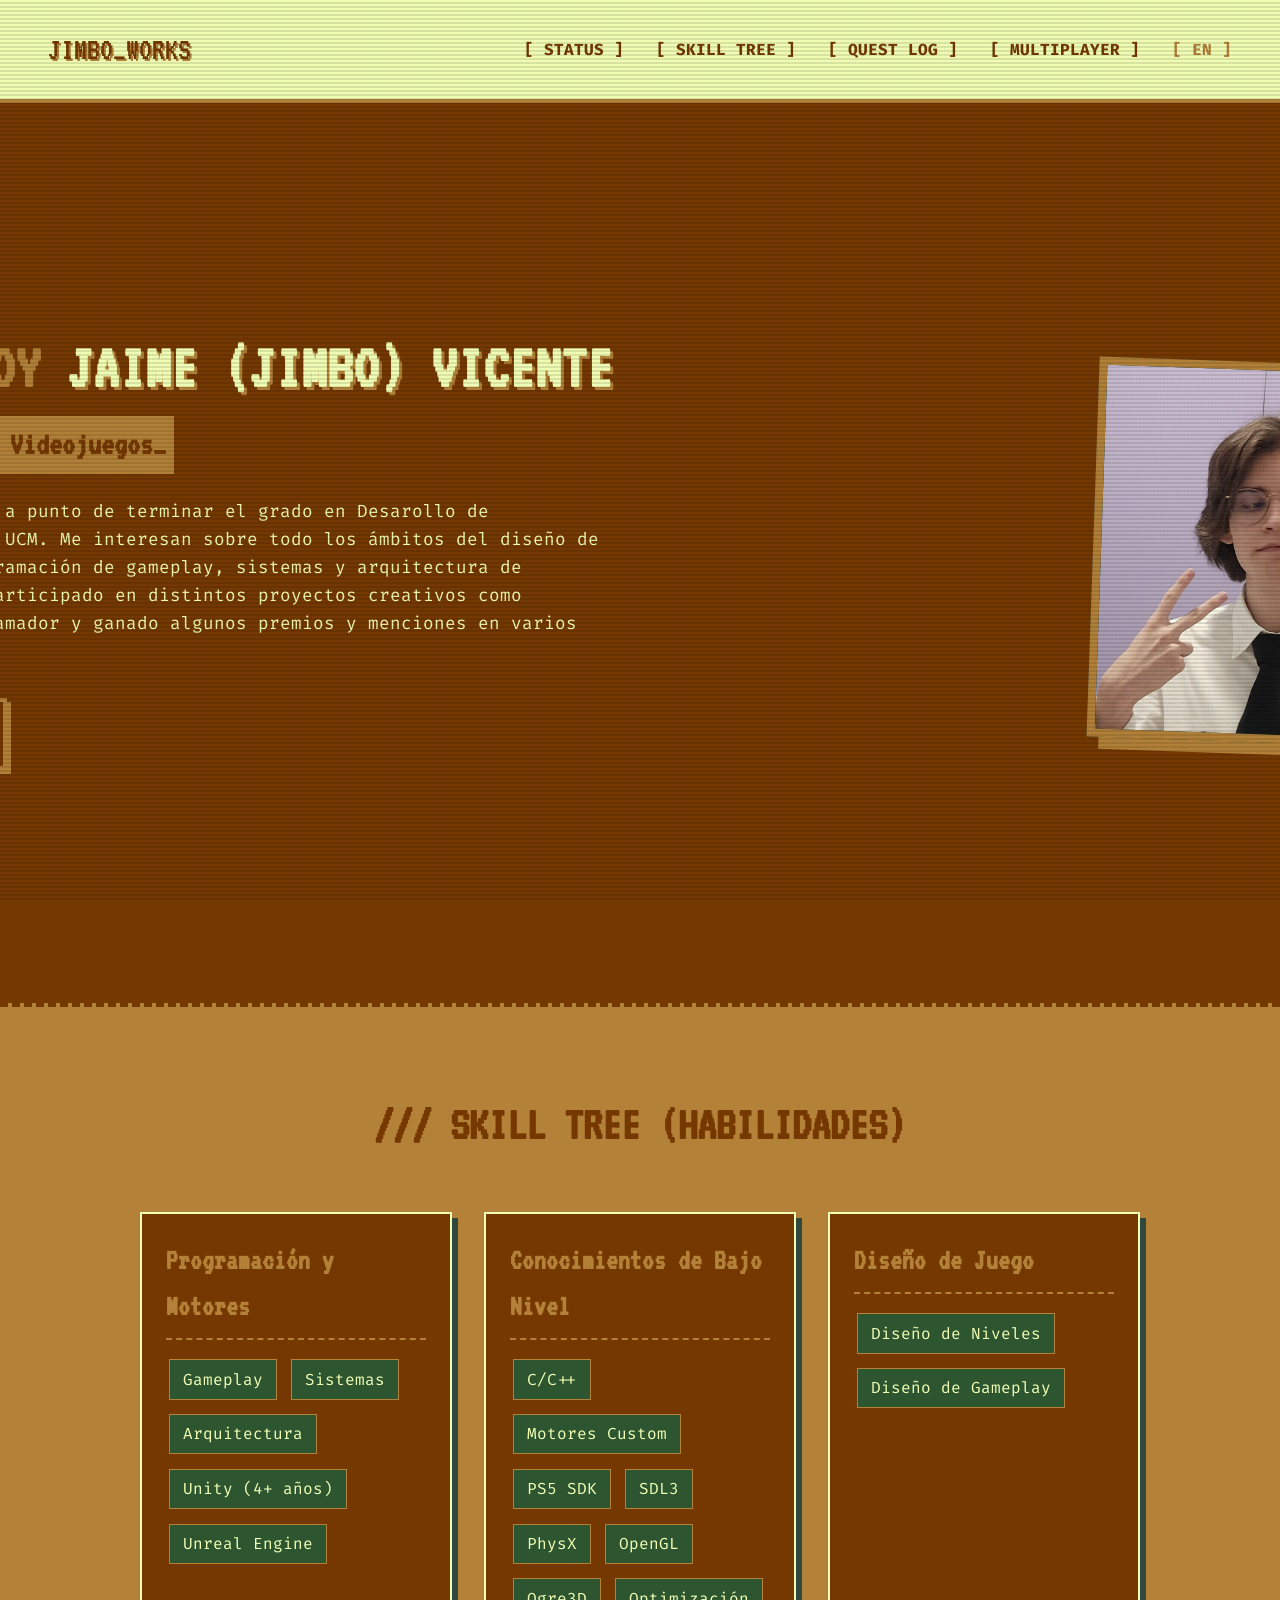
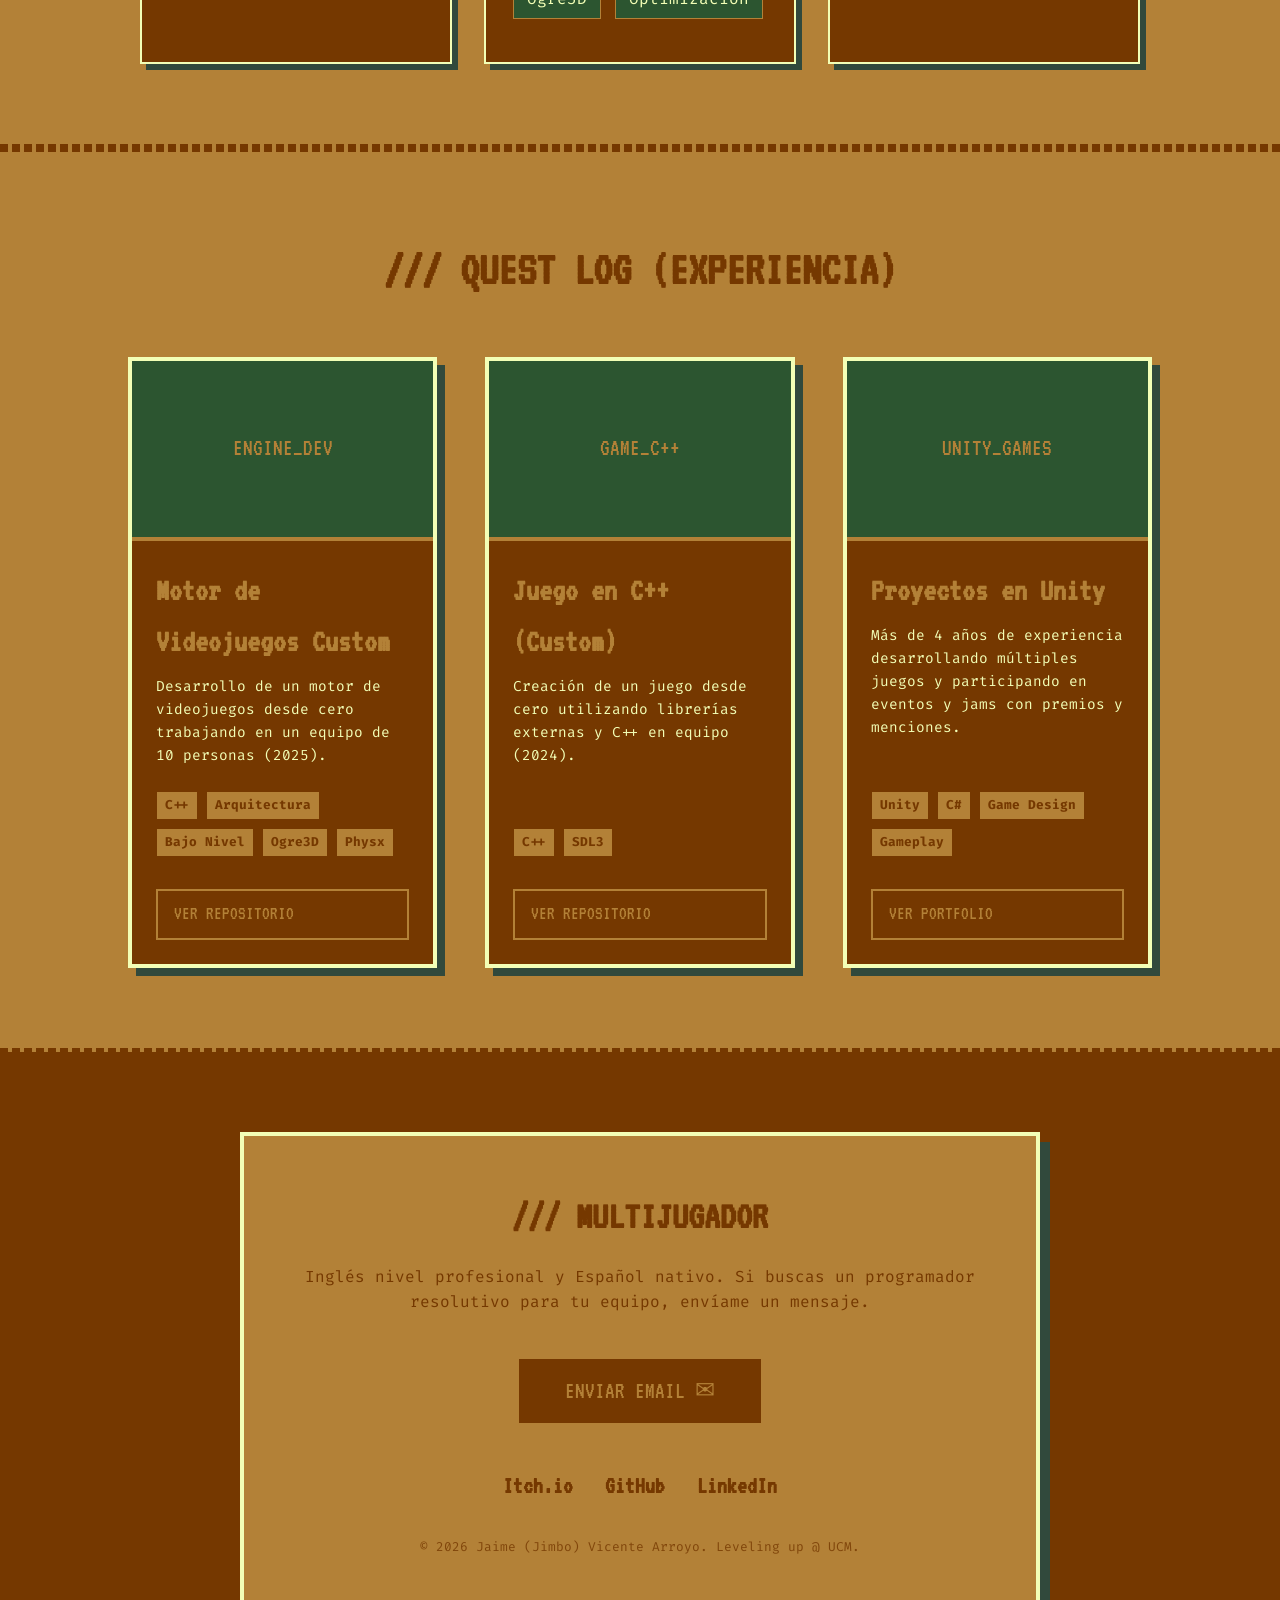
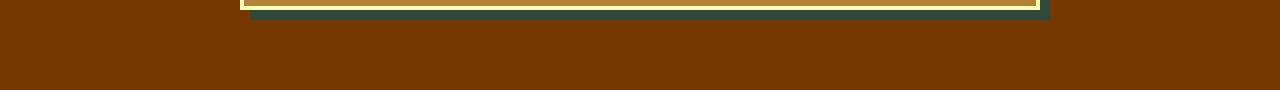
==== index.html @ ce53b1fe "Web" ====
<!DOCTYPE html>
<html lang="es">
<head>
    <meta charset="UTF-8">
    <meta name="viewport" content="width=device-width, initial-scale=1.0">
    <title>Jaime (Jimbo) Vicente | Diseñador y Programador de Videojuegos</title>
    <link rel="stylesheet" href="style.css">
    <link href="https://fonts.googleapis.com/css2?family=Fira+Code:wght@400;700&family=VT323&display=swap" rel="stylesheet">
</head>
<body>
    <div class="scanlines"></div>

    <nav class="game-nav">
        <div class="logo">JIMBO_WORKS</div>
        <ul class="nav-links">
            <li><a href="#about">[ STATUS ]</a></li>
            <li><a href="#skills">[ SKILL TREE ]</a></li>
            <li><a href="#projects">[ QUEST LOG ]</a></li>
            <li><a href="#contact">[ MULTIPLAYER ]</a></li>
            <li><a href="index-en.html" style="color: var(--gold);">[ EN ]</a></li>
        </ul>
    </nav>

    <header class="hero" id="about">
        <div class="hero-content">
            <h1 class="glitch-text">HOLA, SOY <span class="highlight">JAIME (JIMBO) VICENTE</span></h1>
            <h2 class="typewriter-text" id="typewriter"></h2>
            <p>
                Actualmente estoy a punto de terminar el grado en
                Desarollo de Videojuegos de la UCM. Me interesan
                sobre todo los ámbitos del diseño de videojuegos,
                programación de gameplay, sistemas y arquitectura de videojuegos. 
                He participado en distintos proyectos creativos como diseñador y
                programador y ganado algunos premios y menciones en varios eventos.
            </p>
            <a href="#projects" class="btn-primary">VER QUESTS <span>▶</span></a>
        </div>
        <div class="hero-avatar">
            <div class="avatar-placeholder">
                <img src="perfil.jpg" alt="Jaime Vicente" style="width: 100%; height: 100%; object-fit: cover;">
            </div>
        </div>
    </header>

    <section id="skills" class="skills-section">
        <h2 class="section-title">/// SKILL TREE (HABILIDADES)</h2>
        <div class="skills-container hidden">
            <div class="skill-category">
                <h3>Programación y Motores</h3>
                <div class="tags">
                    <span class="tag">Gameplay</span>
                    <span class="tag">Sistemas</span>
                    <span class="tag">Arquitectura</span>
                    <span class="tag">Unity (4+ años)</span>
                    <span class="tag">Unreal Engine</span>
                </div>
            </div>
            <div class="skill-category">
                <h3>Conocimientos de Bajo Nivel</h3>
                <div class="tags">
                    <span class="tag">C/C++</span>
                    <span class="tag">Motores Custom</span>
                    <span class="tag">PS5 SDK</span>
                    <span class="tag">SDL3</span>
                    <span class="tag">PhysX</span>
                    <span class="tag">OpenGL</span>
                    <span class="tag">Ogre3D</span>
                    <span class="tag">Optimización</span>
                </div>
            </div>
            <div class="skill-category">
                <h3>Diseño de Juego</h3>
                <div class="tags">
                    <span class="tag">Diseño de Niveles</span>
                    <span class="tag">Diseño de Gameplay</span>
                </div>
            </div>
        </div>
    </section>

    <section id="projects" class="quests-section">
        <h2 class="section-title">/// QUEST LOG (EXPERIENCIA)</h2>
        <div class="grid-container">
            
            <article class="project-card hidden">
                <div class="card-image">ENGINE_DEV</div>
                <div class="card-info">
                    <h3>Motor de Videojuegos Custom</h3>
                    <p>Desarrollo de un motor de videojuegos desde cero trabajando en un equipo de 10 personas (2025).</p>
                    <div class="tags">
                        <span class="tag">C++</span>
                        <span class="tag">Arquitectura</span>
                        <span class="tag">Bajo Nivel</span>
                        <span class="tag">Ogre3D</span>
                        <span class="tag">Physx</span>
                    </div>
                    <a href="https://github.com" class="btn-secondary" target="_blank" rel="noopener noreferrer">VER REPOSITORIO</a>
                </div>
            </article>

            <article class="project-card hidden">
                <div class="card-image">GAME_C++</div>
                <div class="card-info">
                    <h3>Juego en C++ (Custom)</h3>
                    <p>Creación de un juego desde cero utilizando librerías externas y C++ en equipo (2024).</p>
                    <div class="tags">
                        <span class="tag">C++</span>
                        <span class="tag">SDL3</span>
                    </div>
                    <a href="https://github.com/UCM-FDI-DISIA/LoreIpsum" class="btn-secondary target="_blank" rel="noopener noreferrer"">VER REPOSITORIO</a>
                </div>
            </article>

            <article class="project-card hidden">
                <div class="card-image">UNITY_GAMES</div>
                <div class="card-info">
                    <h3>Proyectos en Unity</h3>
                    <p>Más de 4 años de experiencia desarrollando múltiples juegos y participando en eventos y jams con premios y menciones.</p>
                    <div class="tags">
                        <span class="tag">Unity</span>
                        <span class="tag">C#</span>
                        <span class="tag">Game Design</span>
                        <span class="tag">Gameplay</span>
                    </div>
                    <a href="https://itsjimbo.itch.io" class="btn-secondary" target="_blank" rel="noopener noreferrer">VER PORTFOLIO</a>
                </div>
            </article>

        </div>
    </section>

    <footer id="contact" class="footer-section">
        <div class="footer-box">
            <h2>/// MULTIJUGADOR</h2>
            <p>Inglés nivel profesional y Español nativo. Si buscas un programador resolutivo para tu equipo, envíame un mensaje.</p>
            <a href="mailto:jimbo.works@pm.me" class="btn-primary">ENVIAR EMAIL ✉</a>
            <div class="social-links">
                <a href="https://itsjimbo.itch.io" target="_blank" rel="noopener noreferrer">Itch.io</a>
                <a href="https://github.com/itsJ1mbo" target="_blank" rel="noopener noreferrer">GitHub</a>
                <a href="https://linkedin.com/in/jaime-vicente-arroyo" target="_blank" rel="noopener noreferrer">LinkedIn</a>
            </div>
            <p class="copyright">© 2026 Jaime (Jimbo) Vicente Arroyo. Leveling up @ UCM.</p>
        </div>
    </footer>

    <script src="main.js"></script>
</body>
</html>
---- style.css ----
/* --- PALETA DE COLORES Y VARIABLES --- */
:root {
    --gold: #b38137;
    --brown-dark: #753800;
    --cream: #f3ffb6;
    --green-mid: #2c5530;
    --green-dark: #31493c;
    
    --font-heading: 'VT323', monospace;
    --font-text: 'Fira Code', monospace;
}

/* --- RESET Y BASE --- */
* {
    margin: 0;
    padding: 0;
    box-sizing: border-box;
}

body {
    background-color: var(--brown-dark);
    color: var(--cream);
    font-family: var(--font-text);
    line-height: 1.6;
    overflow-x: hidden;
}

.scanlines {
    position: fixed;
    top: 0; left: 0; width: 100vw; height: 100vh;
    background: linear-gradient(rgba(18, 16, 16, 0) 50%, rgba(0, 0, 0, 0.1) 50%), linear-gradient(90deg, rgba(255, 0, 0, 0.03), rgba(0, 255, 0, 0.01), rgba(0, 0, 255, 0.03));
    background-size: 100% 4px, 3px 100%;
    z-index: 9999;
    pointer-events: none;
}

/* --- NAVEGACIÓN --- */
.game-nav {
    display: flex;
    justify-content: space-between;
    align-items: center;
    padding: 1.5rem 3rem;
    background-color: var(--cream);
    border-bottom: 4px solid var(--gold);
    position: sticky;
    top: 0;
    z-index: 100;
}

.logo {
    font-family: var(--font-heading);
    font-size: 2rem;
    color: var(--brown-dark);
    text-shadow: 2px 2px 0px var(--gold);
}

.nav-links {
    list-style: none;
    display: flex;
    gap: 2rem;
}

.nav-links a {
    color: var(--brown-dark);
    text-decoration: none;
    font-weight: bold;
    transition: color 0.3s ease;
}

.nav-links a:hover {
    color: var(--gold);
}

/* --- HERO SECTION --- */
.hero {
    display: flex;
    align-items: center;
    justify-content: center; 
    min-height: 100vh; 
    padding: 4rem 10%;
    gap: 30rem; 
}

.hero-content {
    flex: 0 1 550px;
}

.glitch-text {
    font-family: var(--font-heading);
    font-size: 4rem;
    line-height: 1;
    margin-bottom: 1rem;
    color: var(--gold);
    text-shadow: none;
    white-space: nowrap;
}

.highlight {
    color: var(--cream);
    text-shadow: 3px 3px 0px var(--gold);
}

.typewriter-text {
    font-family: var(--font-heading);
    font-size: 2rem;
    color: var(--brown-dark);
    background-color: var(--gold);
    display: inline-block;
    padding: 0.2rem 0.5rem;
    margin-bottom: 1.5rem;
}

.hero p {
    font-size: 1.1rem;
    margin-bottom: 2rem;
}

/* FOTO DE PERFIL */
.avatar-placeholder {
    width: 380px;
    height: 380px;
    background-color: var(--green-dark);
    border: 8px solid var(--gold);
    display: flex;
    align-items: center;
    justify-content: center;
    font-family: var(--font-heading);
    font-size: 2.5rem;
    box-shadow: 12px 12px 0px var(--gold);
    transform: rotate(2deg);
    transition: transform 0.3s ease, box-shadow 0.3s ease;
    flex-shrink: 0;
    overflow: hidden; /* Para que la foto no se salga del borde */
}

.avatar-placeholder:hover {
    transform: rotate(0deg) scale(1.02);
}

/* --- BOTONES --- */
.btn-primary {
    display: inline-block;
    padding: 0.8rem 2rem;
    font-family: var(--font-heading);
    font-size: 1.5rem;
    text-decoration: none;
    text-align: center;
    cursor: pointer;
    background-color: var(--brown-dark);
    color: var(--gold);
    border: 4px solid var(--gold);
    box-shadow: 4px 4px 0px var(--gold);
    transition: all 0.2s ease;
}

.hero .btn-primary:hover {
    background-color: var(--gold);
    color: var(--brown-dark);
    transform: translateY(-4px); 
    box-shadow: 4px 4px 0px var(--gold); 
}

.footer-box .btn-primary:hover {
    background-color: var(--gold);
    color: var(--brown-dark);
    transform: translateY(-4px);
    border: 4px solid var(--brown-dark); 
    box-shadow: 8px 8px 0px var(--brown-dark);
}

.btn-secondary {
    display: inline-block;
    background-color: var(--brown-dark);
    color: var(--gold);
    border: 2px solid var(--gold);
    font-family: var(--font-heading);
    font-size: 1.2rem;
    padding: 0.5rem 1rem;
    margin-top: 1rem;
    text-decoration: none;
    transition: all 0.2s ease;
}

.btn-secondary:hover {
    background-color: var(--gold);
    color: var(--brown-dark);
}

/* --- SKILL TREE SECTION (Líneas añadidas) --- */
.skills-section {
    padding: 5rem 10%;
    background-color: var(--gold);
    border-top: 4px dashed var(--brown-dark); /* Línea superior */
    border-bottom: 4px dashed var(--brown-dark); /* Línea inferior */
}

.skills-section .section-title {
    font-family: var(--font-heading);
    font-size: 3rem;
    color: var(--brown-dark);
    margin-bottom: 3rem;
    text-align: center;
}

.skills-container {
    display: flex;
    flex-wrap: wrap;
    gap: 2rem;
    justify-content: center;
    max-width: 1000px;
    margin: 0 auto;
}

.skill-category {
    background-color: var(--brown-dark);
    border: 2px solid var(--cream);
    padding: 1.5rem;
    flex: 1 1 300px;
    box-shadow: 6px 6px 0px var(--green-dark);
}

.skill-category h3 {
    font-family: var(--font-heading);
    font-size: 1.8rem;
    color: var(--gold);
    margin-bottom: 1rem;
    border-bottom: 2px dashed var(--gold);
    padding-bottom: 0.5rem;
}

.skill-category .tag {
    font-size: 1rem;
    padding: 0.4rem 0.8rem;
    background-color: var(--green-mid);
    color: var(--cream);
    border: 1px solid var(--gold);
    display: inline-block;
    margin: 0.2rem;
}

/* --- QUEST LOG / PROYECTOS --- */
.quests-section {
    padding: 5rem 10%;
    background-color: var(--gold);
    border-top: 4px dashed var(--brown-dark);
    border-bottom: 4px dashed var(--brown-dark);
}

.quests-section .section-title {
    font-family: var(--font-heading);
    font-size: 3rem;
    color: var(--brown-dark);
    margin-bottom: 3rem;
    text-align: center;
}

.grid-container {
    display: grid;
    grid-template-columns: repeat(auto-fit, minmax(300px, 1fr));
    gap: 3rem;
}

.project-card {
    background-color: var(--brown-dark);
    border: 4px solid var(--cream);
    display: flex;
    flex-direction: column;
    box-shadow: 8px 8px 0px var(--green-dark);
    transition: transform 0.3s ease, box-shadow 0.3s ease;
}

.project-card:hover {
    transform: translateY(-10px);
}

.card-image {
    height: 180px;
    background-color: var(--green-mid);
    border-bottom: 4px solid var(--gold);
    display: flex;
    align-items: center;
    justify-content: center;
    font-family: var(--font-heading);
    font-size: 1.5rem;
    color: var(--gold);
    text-transform: uppercase;
}

.card-info {
    padding: 1.5rem;
    flex-grow: 1;
    display: flex;
    flex-direction: column;
}

.card-info h3 {
    font-family: var(--font-heading);
    font-size: 2rem;
    color: var(--gold);
    margin-bottom: 0.5rem;
}

.card-info p {
    color: var(--cream);
    font-size: 0.9rem;
    margin-bottom: 1.5rem;
}

.tags {
    margin-top: auto;
    margin-bottom: 1rem;
    display: flex;
    flex-wrap: wrap;
    gap: 0.5rem;
}

.card-info .tag {
    background-color: var(--gold);
    color: var(--brown-dark);
    padding: 0.2rem 0.5rem;
    font-size: 0.8rem;
    font-weight: bold;
    border: 1px solid var(--brown-dark);
}

/* --- MULTIJUGADOR / FOOTER --- */
.footer-section {
    padding: 5rem 10%;
    text-align: center;
    background-color: var(--brown-dark);
}

.footer-box {
    background-color: var(--gold);
    color: var(--brown-dark);
    border: 4px solid var(--cream);
    padding: 3rem;
    max-width: 800px;
    margin: 0 auto;
    box-shadow: 10px 10px 0px var(--green-dark);
    display: flex;
    flex-direction: column;
    align-items: center;
}

.footer-box h2 {
    font-family: var(--font-heading);
    font-size: 2.5rem;
    margin-bottom: 1rem;
}

.footer-box .btn-primary {
    margin: 2.5rem 0;
    min-width: 250px;
}

.social-links {
    margin-bottom: 2rem;
    display: flex;
    justify-content: center;
    gap: 2rem;
}

.social-links a {
    color: var(--brown-dark);
    text-decoration: none;
    font-family: var(--font-heading);
    font-size: 1.5rem;
    font-weight: bold;
}

.social-links a:hover {
    color: var(--green-dark);
    text-decoration: underline;
}

.copyright {
    font-size: 0.8rem;
    opacity: 0.8;
}

/* Animaciones */
.hidden { opacity: 0; transform: translateY(30px); transition: all 0.6s ease-out; }
.show { opacity: 1; transform: translateY(0); }

/* Responsive */
@media (max-width: 1024px) {
    .hero { gap: 4rem; }
}

@media (max-width: 900px) {
    .hero { flex-direction: column; text-align: center; gap: 2rem; }
    .glitch-text { white-space: normal; }
    .avatar-placeholder { width: 300px; height: 300px; }
}
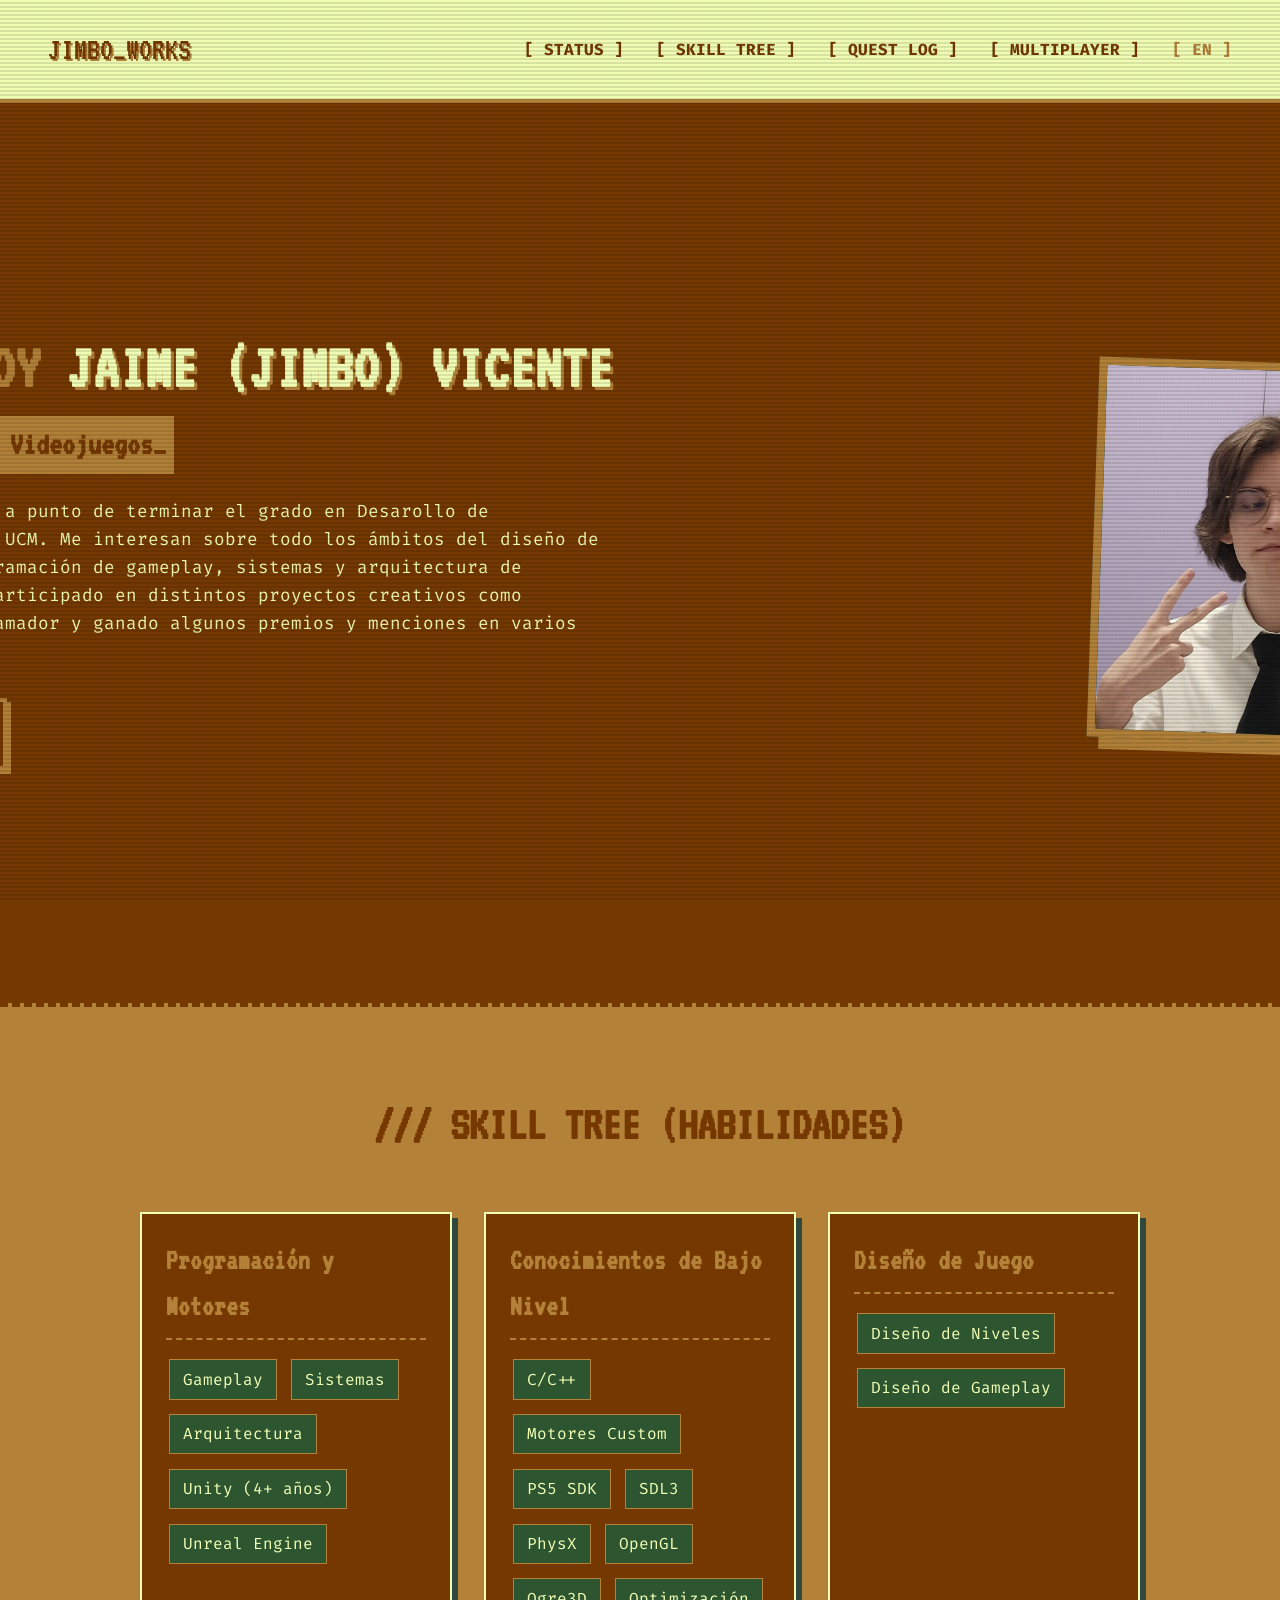
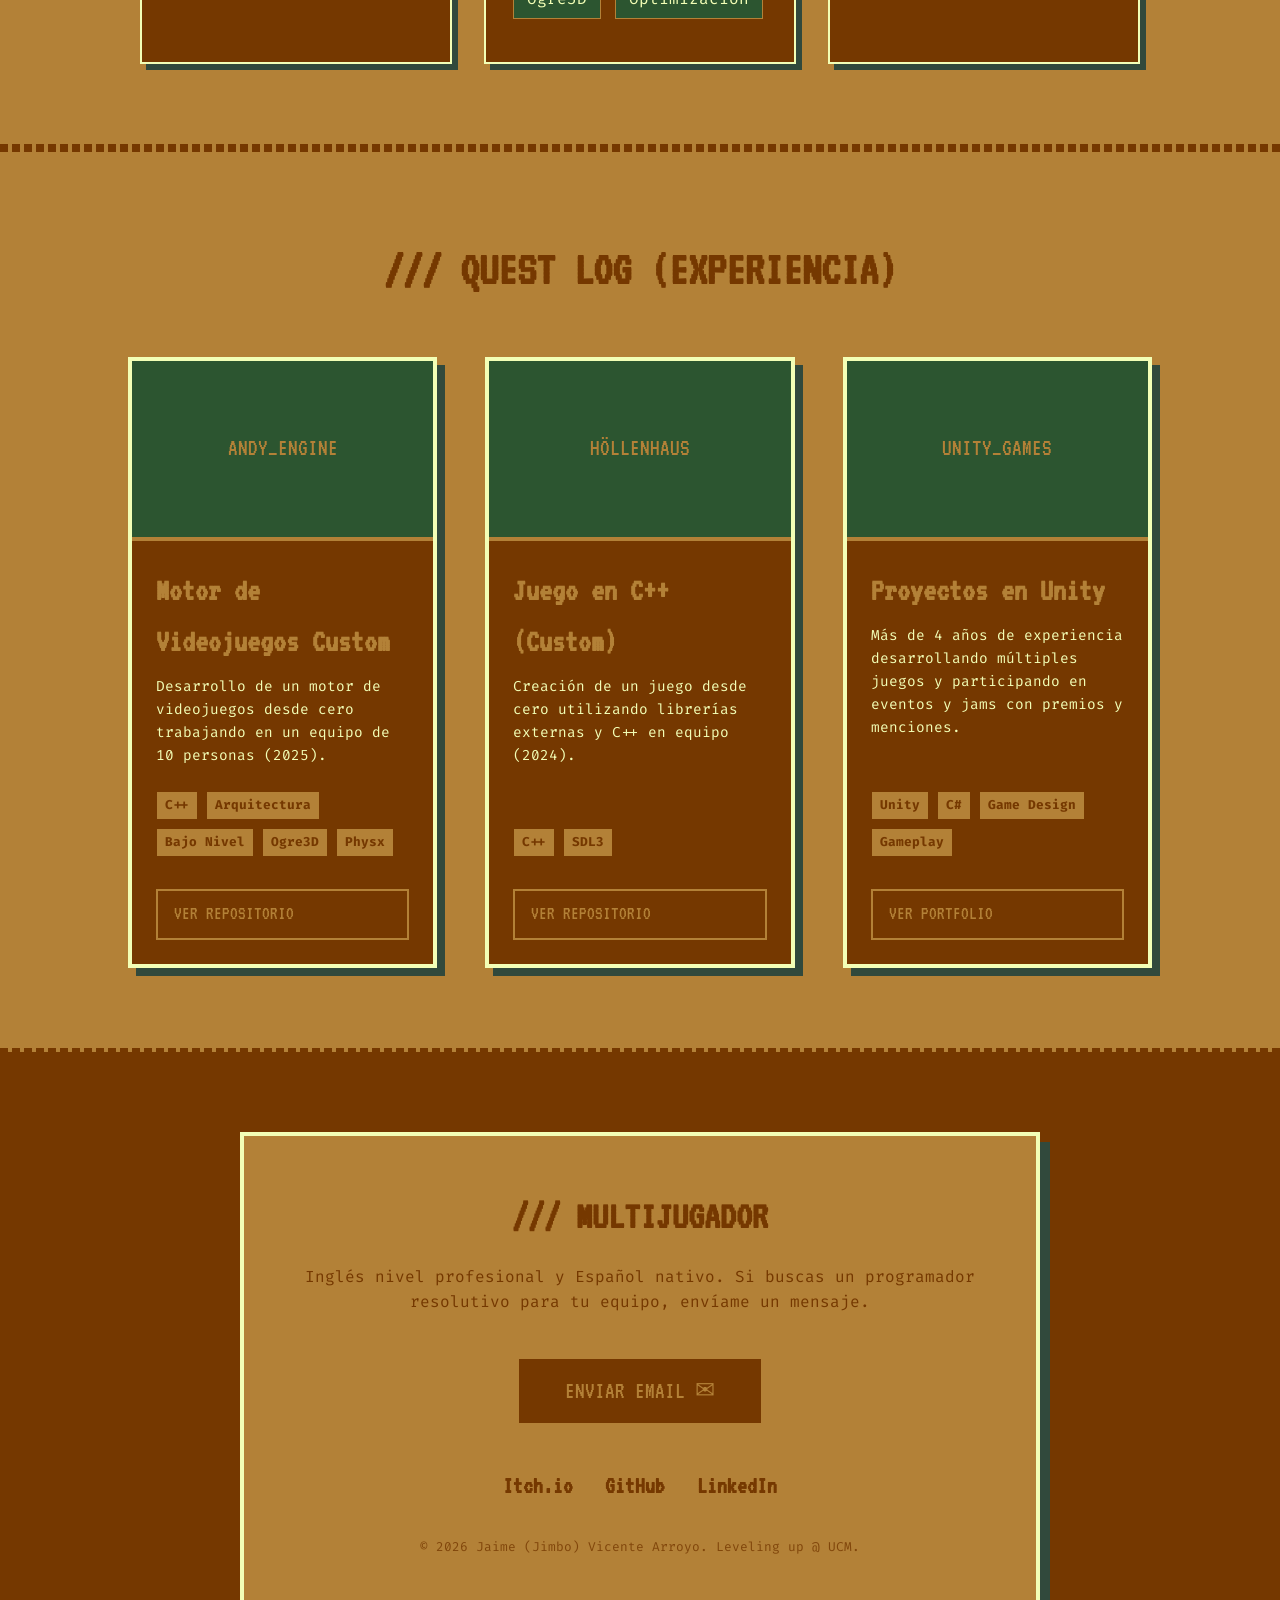
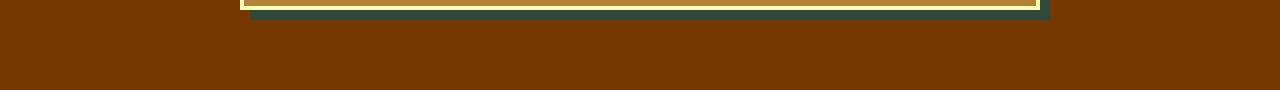
==== commit 5ee98d58: "Mejor organizacion" ====
--- a/index.html
+++ b/index.html
@@ -4,7 +4,7 @@
     <meta charset="UTF-8">
     <meta name="viewport" content="width=device-width, initial-scale=1.0">
     <title>Jaime (Jimbo) Vicente | Diseñador y Programador de Videojuegos</title>
-    <link rel="stylesheet" href="style.css">
+    <link rel="stylesheet" href="styles/style.css">
     <link href="https://fonts.googleapis.com/css2?family=Fira+Code:wght@400;700&family=VT323&display=swap" rel="stylesheet">
 </head>
 <body>
@@ -37,7 +37,7 @@
         </div>
         <div class="hero-avatar">
             <div class="avatar-placeholder">
-                <img src="perfil.jpg" alt="Jaime Vicente" style="width: 100%; height: 100%; object-fit: cover;">
+                <img src="img/perfil.jpg" alt="Jaime Vicente" style="width: 100%; height: 100%; object-fit: cover;">
             </div>
         </div>
     </header>
@@ -83,7 +83,7 @@
         <div class="grid-container">
             
             <article class="project-card hidden">
-                <div class="card-image">ENGINE_DEV</div>
+                <div class="card-image">ANDY_ENGINE</div>
                 <div class="card-info">
                     <h3>Motor de Videojuegos Custom</h3>
                     <p>Desarrollo de un motor de videojuegos desde cero trabajando en un equipo de 10 personas (2025).</p>
@@ -99,7 +99,7 @@
             </article>
 
             <article class="project-card hidden">
-                <div class="card-image">GAME_C++</div>
+                <div class="card-image">HÖLLENHAUS</div>
                 <div class="card-info">
                     <h3>Juego en C++ (Custom)</h3>
                     <p>Creación de un juego desde cero utilizando librerías externas y C++ en equipo (2024).</p>
@@ -143,6 +143,6 @@
         </div>
     </footer>
 
-    <script src="main.js"></script>
+    <script src="styles/main.js"></script>
 </body>
 </html>
--- a/styles/style.css
+++ b/styles/style.css
@@ -0,0 +1,395 @@
+/* --- PALETA DE COLORES Y VARIABLES --- */
+:root {
+    --gold: #b38137;
+    --brown-dark: #753800;
+    --cream: #f3ffb6;
+    --green-mid: #2c5530;
+    --green-dark: #31493c;
+    
+    --font-heading: 'VT323', monospace;
+    --font-text: 'Fira Code', monospace;
+}
+
+/* --- RESET Y BASE --- */
+* {
+    margin: 0;
+    padding: 0;
+    box-sizing: border-box;
+}
+
+body {
+    background-color: var(--brown-dark);
+    color: var(--cream);
+    font-family: var(--font-text);
+    line-height: 1.6;
+    overflow-x: hidden;
+}
+
+.scanlines {
+    position: fixed;
+    top: 0; left: 0; width: 100vw; height: 100vh;
+    background: linear-gradient(rgba(18, 16, 16, 0) 50%, rgba(0, 0, 0, 0.1) 50%), linear-gradient(90deg, rgba(255, 0, 0, 0.03), rgba(0, 255, 0, 0.01), rgba(0, 0, 255, 0.03));
+    background-size: 100% 4px, 3px 100%;
+    z-index: 9999;
+    pointer-events: none;
+}
+
+/* --- NAVEGACIÓN --- */
+.game-nav {
+    display: flex;
+    justify-content: space-between;
+    align-items: center;
+    padding: 1.5rem 3rem;
+    background-color: var(--cream);
+    border-bottom: 4px solid var(--gold);
+    position: sticky;
+    top: 0;
+    z-index: 100;
+}
+
+.logo {
+    font-family: var(--font-heading);
+    font-size: 2rem;
+    color: var(--brown-dark);
+    text-shadow: 2px 2px 0px var(--gold);
+}
+
+.nav-links {
+    list-style: none;
+    display: flex;
+    gap: 2rem;
+}
+
+.nav-links a {
+    color: var(--brown-dark);
+    text-decoration: none;
+    font-weight: bold;
+    transition: color 0.3s ease;
+}
+
+.nav-links a:hover {
+    color: var(--gold);
+}
+
+/* --- HERO SECTION --- */
+.hero {
+    display: flex;
+    align-items: center;
+    justify-content: center; 
+    min-height: 100vh; 
+    padding: 4rem 10%;
+    gap: 30rem; 
+}
+
+.hero-content {
+    flex: 0 1 550px;
+}
+
+.glitch-text {
+    font-family: var(--font-heading);
+    font-size: 4rem;
+    line-height: 1;
+    margin-bottom: 1rem;
+    color: var(--gold);
+    text-shadow: none;
+    white-space: nowrap;
+}
+
+.highlight {
+    color: var(--cream);
+    text-shadow: 3px 3px 0px var(--gold);
+}
+
+.typewriter-text {
+    font-family: var(--font-heading);
+    font-size: 2rem;
+    color: var(--brown-dark);
+    background-color: var(--gold);
+    display: inline-block;
+    padding: 0.2rem 0.5rem;
+    margin-bottom: 1.5rem;
+}
+
+.hero p {
+    font-size: 1.1rem;
+    margin-bottom: 2rem;
+}
+
+/* FOTO DE PERFIL */
+.avatar-placeholder {
+    width: 380px;
+    height: 380px;
+    background-color: var(--green-dark);
+    border: 8px solid var(--gold);
+    display: flex;
+    align-items: center;
+    justify-content: center;
+    font-family: var(--font-heading);
+    font-size: 2.5rem;
+    box-shadow: 12px 12px 0px var(--gold);
+    transform: rotate(2deg);
+    transition: transform 0.3s ease, box-shadow 0.3s ease;
+    flex-shrink: 0;
+    overflow: hidden; /* Para que la foto no se salga del borde */
+}
+
+.avatar-placeholder:hover {
+    transform: rotate(0deg) scale(1.02);
+}
+
+/* --- BOTONES --- */
+.btn-primary {
+    display: inline-block;
+    padding: 0.8rem 2rem;
+    font-family: var(--font-heading);
+    font-size: 1.5rem;
+    text-decoration: none;
+    text-align: center;
+    cursor: pointer;
+    background-color: var(--brown-dark);
+    color: var(--gold);
+    border: 4px solid var(--gold);
+    box-shadow: 4px 4px 0px var(--gold);
+    transition: all 0.2s ease;
+}
+
+.hero .btn-primary:hover {
+    background-color: var(--gold);
+    color: var(--brown-dark);
+    transform: translateY(-4px); 
+    box-shadow: 4px 4px 0px var(--gold); 
+}
+
+.footer-box .btn-primary:hover {
+    background-color: var(--gold);
+    color: var(--brown-dark);
+    transform: translateY(-4px);
+    border: 4px solid var(--brown-dark); 
+    box-shadow: 8px 8px 0px var(--brown-dark);
+}
+
+.btn-secondary {
+    display: inline-block;
+    background-color: var(--brown-dark);
+    color: var(--gold);
+    border: 2px solid var(--gold);
+    font-family: var(--font-heading);
+    font-size: 1.2rem;
+    padding: 0.5rem 1rem;
+    margin-top: 1rem;
+    text-decoration: none;
+    transition: all 0.2s ease;
+}
+
+.btn-secondary:hover {
+    background-color: var(--gold);
+    color: var(--brown-dark);
+}
+
+/* --- SKILL TREE SECTION (Líneas añadidas) --- */
+.skills-section {
+    padding: 5rem 10%;
+    background-color: var(--gold);
+    border-top: 4px dashed var(--brown-dark); /* Línea superior */
+    border-bottom: 4px dashed var(--brown-dark); /* Línea inferior */
+}
+
+.skills-section .section-title {
+    font-family: var(--font-heading);
+    font-size: 3rem;
+    color: var(--brown-dark);
+    margin-bottom: 3rem;
+    text-align: center;
+}
+
+.skills-container {
+    display: flex;
+    flex-wrap: wrap;
+    gap: 2rem;
+    justify-content: center;
+    max-width: 1000px;
+    margin: 0 auto;
+}
+
+.skill-category {
+    background-color: var(--brown-dark);
+    border: 2px solid var(--cream);
+    padding: 1.5rem;
+    flex: 1 1 300px;
+    box-shadow: 6px 6px 0px var(--green-dark);
+}
+
+.skill-category h3 {
+    font-family: var(--font-heading);
+    font-size: 1.8rem;
+    color: var(--gold);
+    margin-bottom: 1rem;
+    border-bottom: 2px dashed var(--gold);
+    padding-bottom: 0.5rem;
+}
+
+.skill-category .tag {
+    font-size: 1rem;
+    padding: 0.4rem 0.8rem;
+    background-color: var(--green-mid);
+    color: var(--cream);
+    border: 1px solid var(--gold);
+    display: inline-block;
+    margin: 0.2rem;
+}
+
+/* --- QUEST LOG / PROYECTOS --- */
+.quests-section {
+    padding: 5rem 10%;
+    background-color: var(--gold);
+    border-top: 4px dashed var(--brown-dark);
+    border-bottom: 4px dashed var(--brown-dark);
+}
+
+.quests-section .section-title {
+    font-family: var(--font-heading);
+    font-size: 3rem;
+    color: var(--brown-dark);
+    margin-bottom: 3rem;
+    text-align: center;
+}
+
+.grid-container {
+    display: grid;
+    grid-template-columns: repeat(auto-fit, minmax(300px, 1fr));
+    gap: 3rem;
+}
+
+.project-card {
+    background-color: var(--brown-dark);
+    border: 4px solid var(--cream);
+    display: flex;
+    flex-direction: column;
+    box-shadow: 8px 8px 0px var(--green-dark);
+    transition: transform 0.3s ease, box-shadow 0.3s ease;
+}
+
+.project-card:hover {
+    transform: translateY(-10px);
+}
+
+.card-image {
+    height: 180px;
+    background-color: var(--green-mid);
+    border-bottom: 4px solid var(--gold);
+    display: flex;
+    align-items: center;
+    justify-content: center;
+    font-family: var(--font-heading);
+    font-size: 1.5rem;
+    color: var(--gold);
+    text-transform: uppercase;
+}
+
+.card-info {
+    padding: 1.5rem;
+    flex-grow: 1;
+    display: flex;
+    flex-direction: column;
+}
+
+.card-info h3 {
+    font-family: var(--font-heading);
+    font-size: 2rem;
+    color: var(--gold);
+    margin-bottom: 0.5rem;
+}
+
+.card-info p {
+    color: var(--cream);
+    font-size: 0.9rem;
+    margin-bottom: 1.5rem;
+}
+
+.tags {
+    margin-top: auto;
+    margin-bottom: 1rem;
+    display: flex;
+    flex-wrap: wrap;
+    gap: 0.5rem;
+}
+
+.card-info .tag {
+    background-color: var(--gold);
+    color: var(--brown-dark);
+    padding: 0.2rem 0.5rem;
+    font-size: 0.8rem;
+    font-weight: bold;
+    border: 1px solid var(--brown-dark);
+}
+
+/* --- MULTIJUGADOR / FOOTER --- */
+.footer-section {
+    padding: 5rem 10%;
+    text-align: center;
+    background-color: var(--brown-dark);
+}
+
+.footer-box {
+    background-color: var(--gold);
+    color: var(--brown-dark);
+    border: 4px solid var(--cream);
+    padding: 3rem;
+    max-width: 800px;
+    margin: 0 auto;
+    box-shadow: 10px 10px 0px var(--green-dark);
+    display: flex;
+    flex-direction: column;
+    align-items: center;
+}
+
+.footer-box h2 {
+    font-family: var(--font-heading);
+    font-size: 2.5rem;
+    margin-bottom: 1rem;
+}
+
+.footer-box .btn-primary {
+    margin: 2.5rem 0;
+    min-width: 250px;
+}
+
+.social-links {
+    margin-bottom: 2rem;
+    display: flex;
+    justify-content: center;
+    gap: 2rem;
+}
+
+.social-links a {
+    color: var(--brown-dark);
+    text-decoration: none;
+    font-family: var(--font-heading);
+    font-size: 1.5rem;
+    font-weight: bold;
+}
+
+.social-links a:hover {
+    color: var(--green-dark);
+    text-decoration: underline;
+}
+
+.copyright {
+    font-size: 0.8rem;
+    opacity: 0.8;
+}
+
+/* Animaciones */
+.hidden { opacity: 0; transform: translateY(30px); transition: all 0.6s ease-out; }
+.show { opacity: 1; transform: translateY(0); }
+
+/* Responsive */
+@media (max-width: 1024px) {
+    .hero { gap: 4rem; }
+}
+
+@media (max-width: 900px) {
+    .hero { flex-direction: column; text-align: center; gap: 2rem; }
+    .glitch-text { white-space: normal; }
+    .avatar-placeholder { width: 300px; height: 300px; }
+}
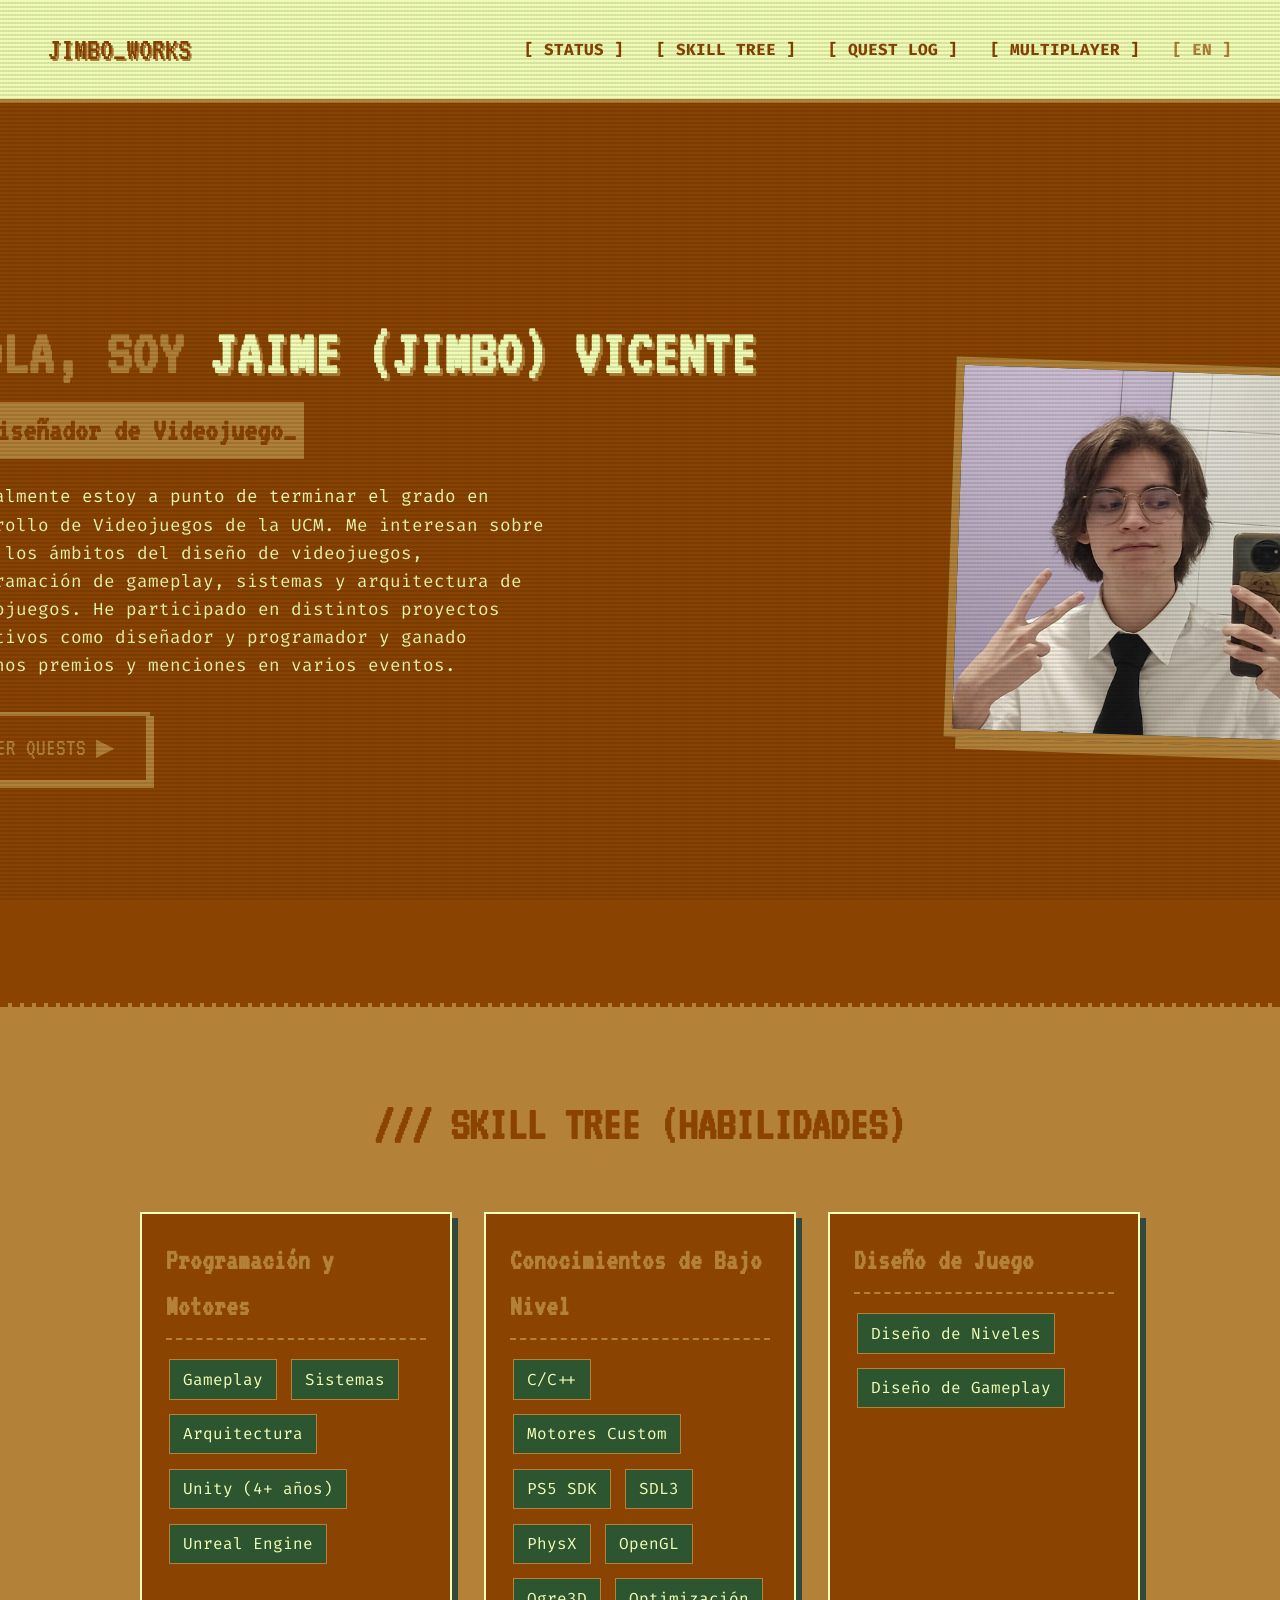
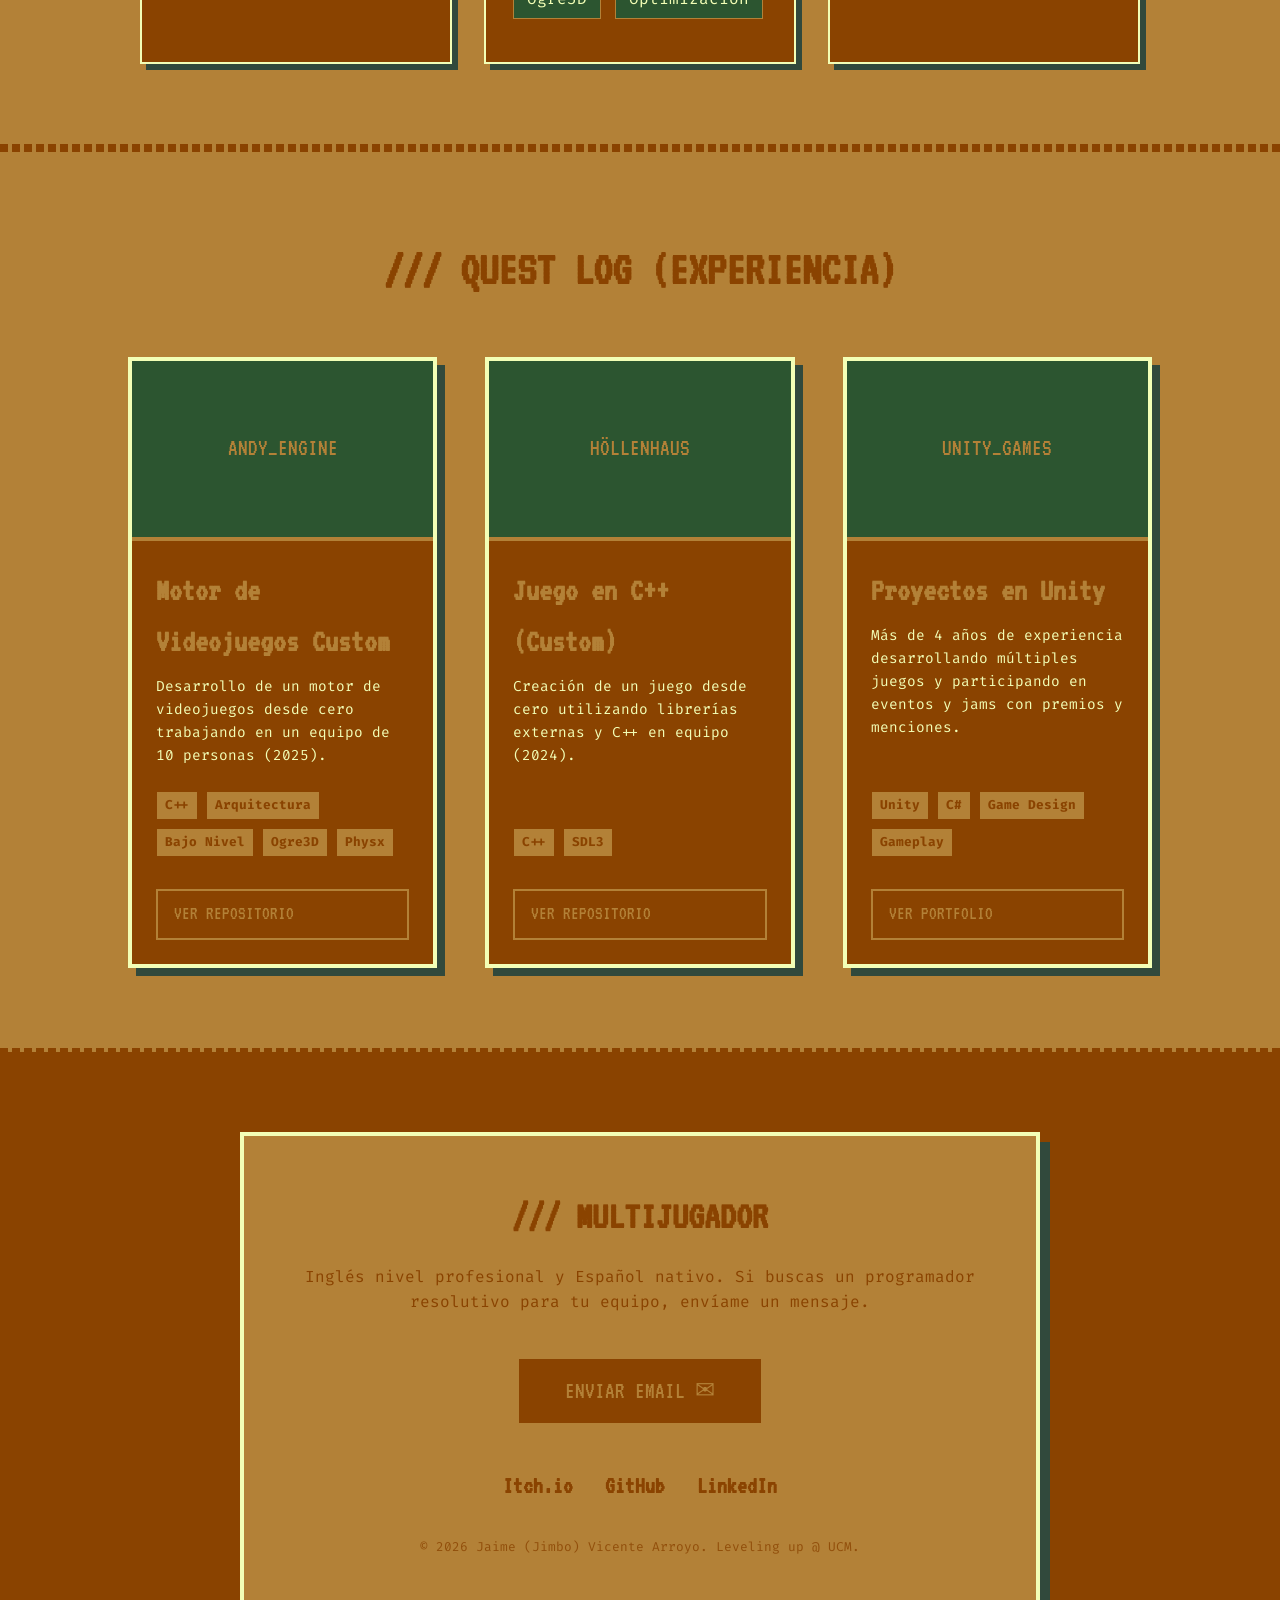
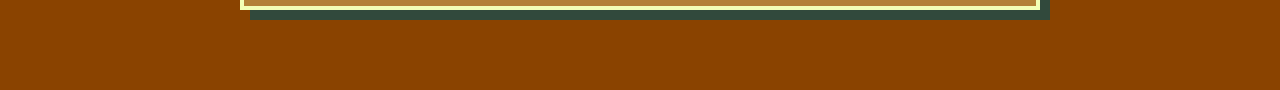
==== commit c7983182: "Sobraban unas comillas 🗿" ====
--- a/index.html
+++ b/index.html
@@ -107,7 +107,7 @@
                         <span class="tag">C++</span>
                         <span class="tag">SDL3</span>
                     </div>
-                    <a href="https://github.com/UCM-FDI-DISIA/LoreIpsum" class="btn-secondary target="_blank" rel="noopener noreferrer"">VER REPOSITORIO</a>
+                    <a href="https://github.com/UCM-FDI-DISIA/LoreIpsum" class="btn-secondary" target="_blank" rel="noopener noreferrer">VER REPOSITORIO</a>
                 </div>
             </article>
 
--- a/styles/style.css
+++ b/styles/style.css
@@ -1,7 +1,7 @@
 /* --- PALETA DE COLORES Y VARIABLES --- */
 :root {
     --gold: #b38137;
-    --brown-dark: #753800;
+    --brown-dark: #8A4300;
     --cream: #f3ffb6;
     --green-mid: #2c5530;
     --green-dark: #31493c;
@@ -78,11 +78,12 @@
     justify-content: center; 
     min-height: 100vh; 
     padding: 4rem 10%;
-    gap: 30rem; 
+    gap: 25rem;
 }
 
 .hero-content {
-    flex: 0 1 550px;
+    flex: 1 1 550px;
+    max-width: 600px;
 }
 
 .glitch-text {
@@ -130,7 +131,7 @@
     transform: rotate(2deg);
     transition: transform 0.3s ease, box-shadow 0.3s ease;
     flex-shrink: 0;
-    overflow: hidden; /* Para que la foto no se salga del borde */
+    overflow: hidden; 
 }
 
 .avatar-placeholder:hover {
@@ -186,12 +187,12 @@
     color: var(--brown-dark);
 }
 
-/* --- SKILL TREE SECTION (Líneas añadidas) --- */
+/* --- SKILL TREE SECTION --- */
 .skills-section {
     padding: 5rem 10%;
     background-color: var(--gold);
-    border-top: 4px dashed var(--brown-dark); /* Línea superior */
-    border-bottom: 4px dashed var(--brown-dark); /* Línea inferior */
+    border-top: 4px dashed var(--brown-dark);
+    border-bottom: 4px dashed var(--brown-dark);
 }
 
 .skills-section .section-title {
@@ -256,7 +257,7 @@
 
 .grid-container {
     display: grid;
-    grid-template-columns: repeat(auto-fit, minmax(300px, 1fr));
+    grid-template-columns: repeat(auto-fit, minmax(280px, 1fr));
     gap: 3rem;
 }
 
@@ -383,13 +384,91 @@
 .hidden { opacity: 0; transform: translateY(30px); transition: all 0.6s ease-out; }
 .show { opacity: 1; transform: translateY(0); }
 
-/* Responsive */
 @media (max-width: 1024px) {
     .hero { gap: 4rem; }
 }
 
 @media (max-width: 900px) {
-    .hero { flex-direction: column; text-align: center; gap: 2rem; }
-    .glitch-text { white-space: normal; }
-    .avatar-placeholder { width: 300px; height: 300px; }
+    .game-nav {
+        flex-direction: column;
+        gap: 1.5rem;
+        padding: 1.5rem;
+    }
+    .nav-links {
+        flex-wrap: wrap;
+        justify-content: center;
+        gap: 1rem;
+    }
+    .hero {
+        flex-direction: column;
+        text-align: center;
+        gap: 3rem;
+        padding: 4rem 5%;
+    }
+    .hero-content {
+        flex: 1 1 auto;
+        width: 100%;
+    }
+    .glitch-text {
+        white-space: normal; 
+        font-size: 3rem;
+    }
+    .avatar-placeholder {
+        width: 300px;
+        height: 300px;
+        margin: 0 auto;
+    }
+    .skills-section, .quests-section, .footer-section {
+        padding: 4rem 5%;
+    }
+}
+
+@media (max-width: 600px) {
+    .glitch-text {
+        font-size: 2.2rem;
+    }
+    
+    .typewriter-text {
+        font-size: 1.3rem;
+    }
+
+    .hero p {
+        font-size: 1rem;
+    }
+
+    .avatar-placeholder {
+        width: 220px;
+        height: 220px;
+        font-size: 1.5rem;
+    }
+
+    .btn-primary {
+        font-size: 1.2rem;
+        padding: 0.8rem 1.5rem;
+        width: 100%;
+        box-sizing: border-box;
+    }
+
+    .skills-section .section-title, 
+    .quests-section .section-title {
+        font-size: 2rem;
+    }
+
+    .grid-container {
+        grid-template-columns: 1fr;
+    }
+
+    .footer-box {
+        padding: 2rem 1.5rem;
+    }
+    
+    .footer-box h2 {
+        font-size: 2rem;
+    }
+    
+    .social-links {
+        flex-direction: column; 
+        gap: 1.5rem;
+        align-items: center;
+    }
 }
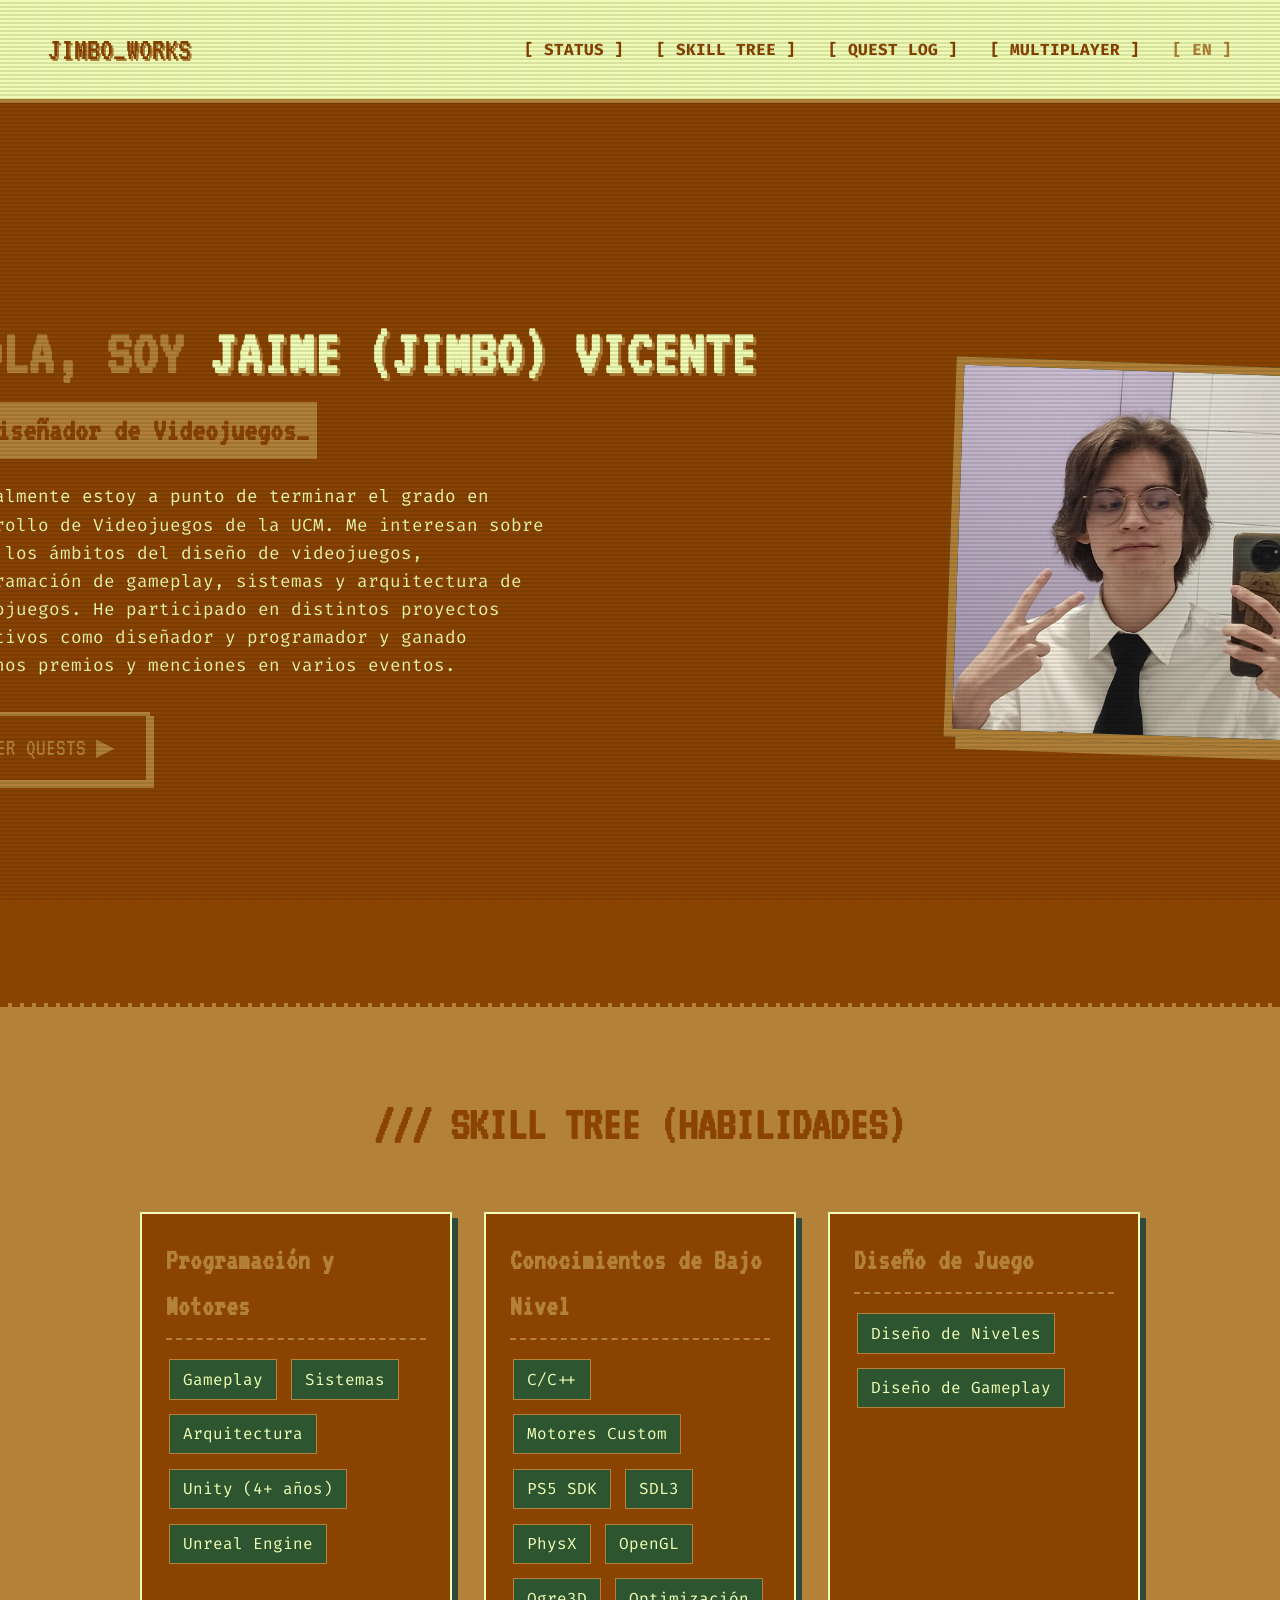
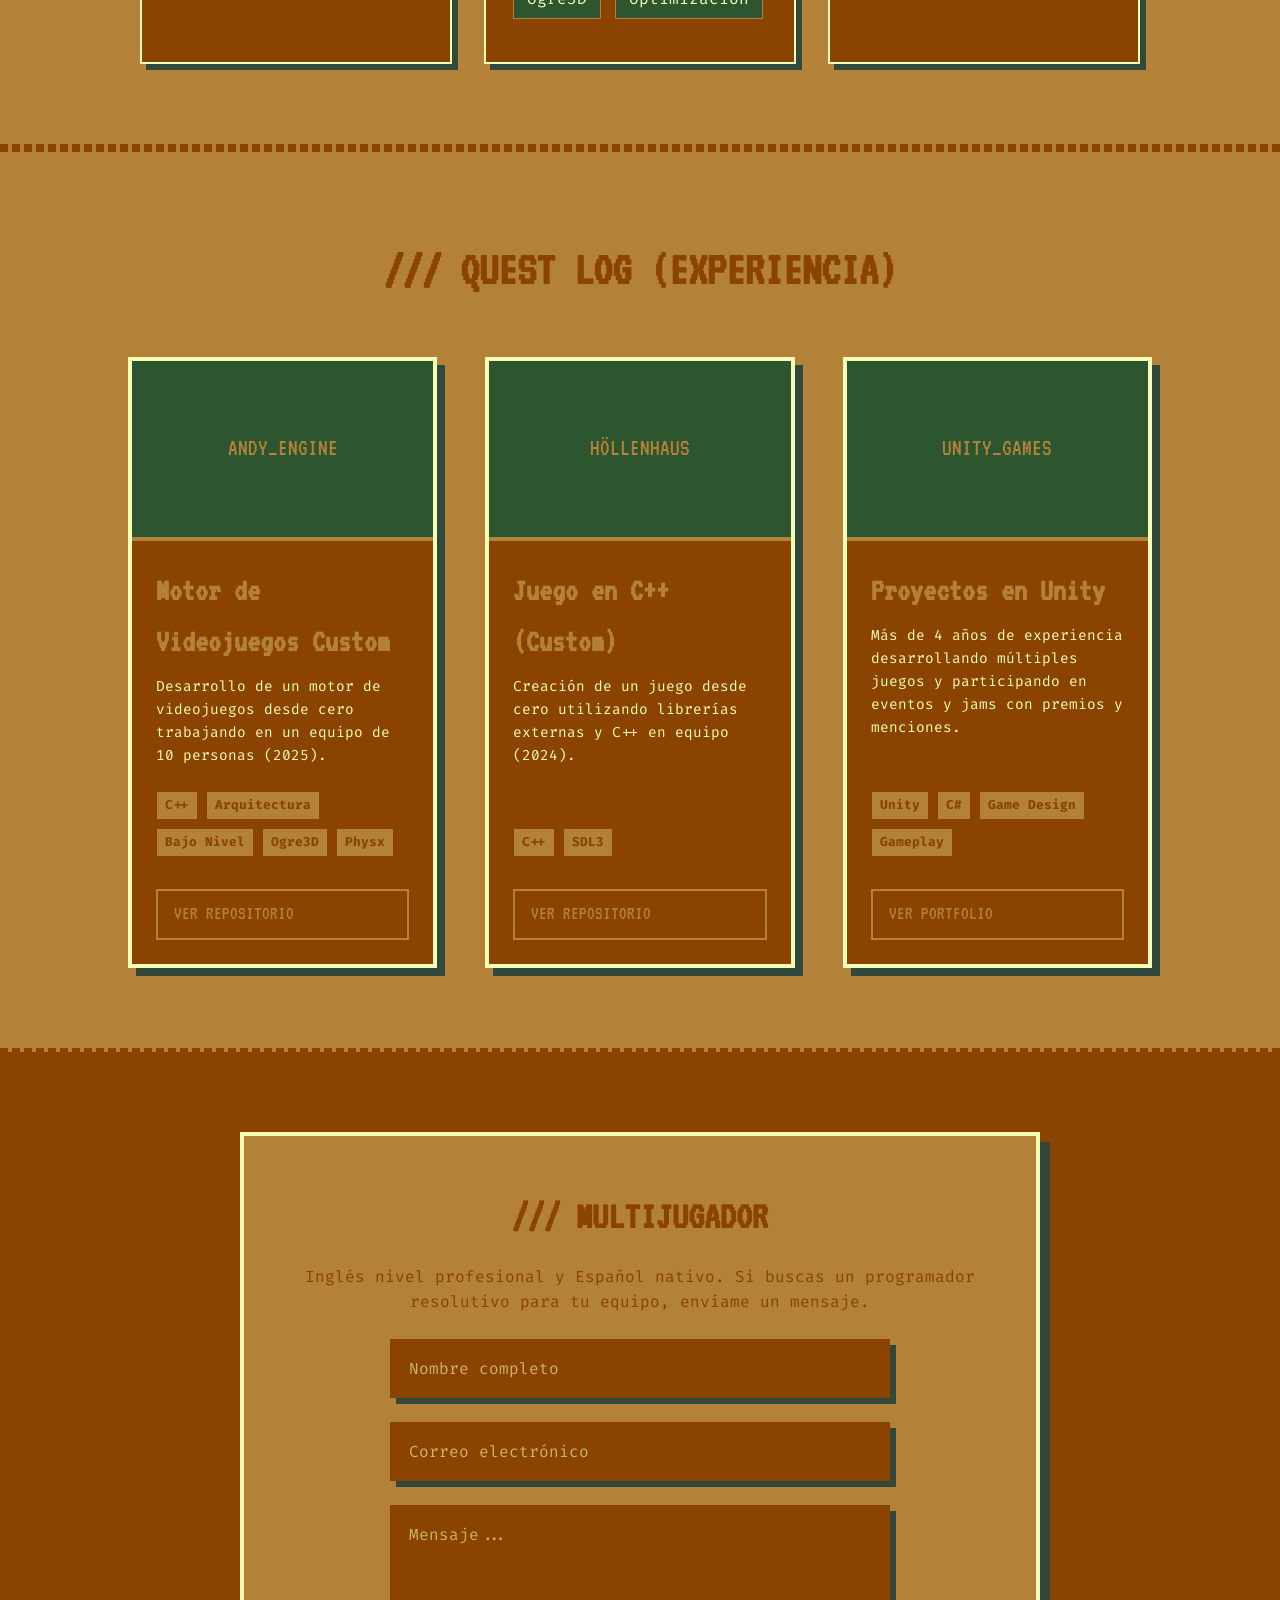
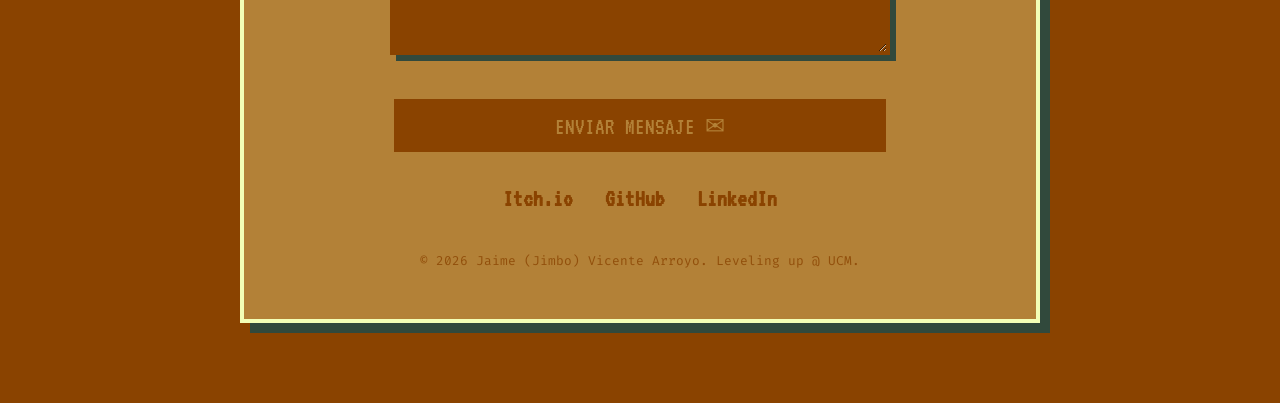
==== commit 9ab245aa: "Form en vez de mail a pelo" ====
--- a/index.html
+++ b/index.html
@@ -133,7 +133,12 @@
         <div class="footer-box">
             <h2>/// MULTIJUGADOR</h2>
             <p>Inglés nivel profesional y Español nativo. Si buscas un programador resolutivo para tu equipo, envíame un mensaje.</p>
-            <a href="mailto:jimbo.works@pm.me" class="btn-primary">ENVIAR EMAIL ✉</a>
+            <form action="https://formspree.io/f/mlgagaqd" method="POST" class="contact-form">
+                <input type="text" name="name" placeholder="Nombre completo" required>
+                <input type="email" name="email" placeholder="Correo electrónico" required>
+                <textarea name="message" placeholder="Mensaje..." required></textarea>
+                <button type="submit" class="btn-primary">ENVIAR MENSAJE ✉</button>
+            </form>
             <div class="social-links">
                 <a href="https://itsjimbo.itch.io" target="_blank" rel="noopener noreferrer">Itch.io</a>
                 <a href="https://github.com/itsJ1mbo" target="_blank" rel="noopener noreferrer">GitHub</a>
--- a/styles/style.css
+++ b/styles/style.css
@@ -380,6 +380,57 @@
     opacity: 0.8;
 }
 
+/* --- FORMULARIO DE CONTACTO --- */
+.contact-form {
+    display: flex;
+    flex-direction: column;
+    gap: 1.5rem;
+    width: 100%;
+    max-width: 500px;
+    margin: 1.5rem 0;
+}
+
+.contact-form input,
+.contact-form textarea {
+    font-family: var(--font-text);
+    font-size: 1rem;
+    background-color: var(--brown-dark);
+    color: var(--cream);
+    border: 3px solid var(--brown-dark);
+    padding: 1rem;
+    outline: none;
+    box-shadow: 6px 6px 0px var(--green-dark); 
+    transition: all 0.2s ease;
+}
+
+/* Cambiamos un poco la opacidad del texto de pista */
+.contact-form input::placeholder,
+.contact-form textarea::placeholder {
+    color: var(--cream);
+    opacity: 0.6;
+}
+
+/* Efecto cuando el usuario hace clic para escribir */
+.contact-form input:focus,
+.contact-form textarea:focus {
+    border-color: var(--cream);
+    box-shadow: 8px 8px 0px var(--green-dark); 
+    transform: translate(-2px, -2px); 
+}
+
+/* Ajustes específicos para el área del mensaje */
+.contact-form textarea {
+    min-height: 150px;
+    resize: vertical; 
+}
+
+/* Ajuste del botón dentro del formulario para que cuadre bien */
+.contact-form .btn-primary {
+    margin: 1rem 0 0 0; 
+    width: 100%;
+    font-size: 1.5rem;
+}
+
 /* Animaciones */
 .hidden { opacity: 0; transform: translateY(30px); transition: all 0.6s ease-out; }
 .show { opacity: 1; transform: translateY(0); }
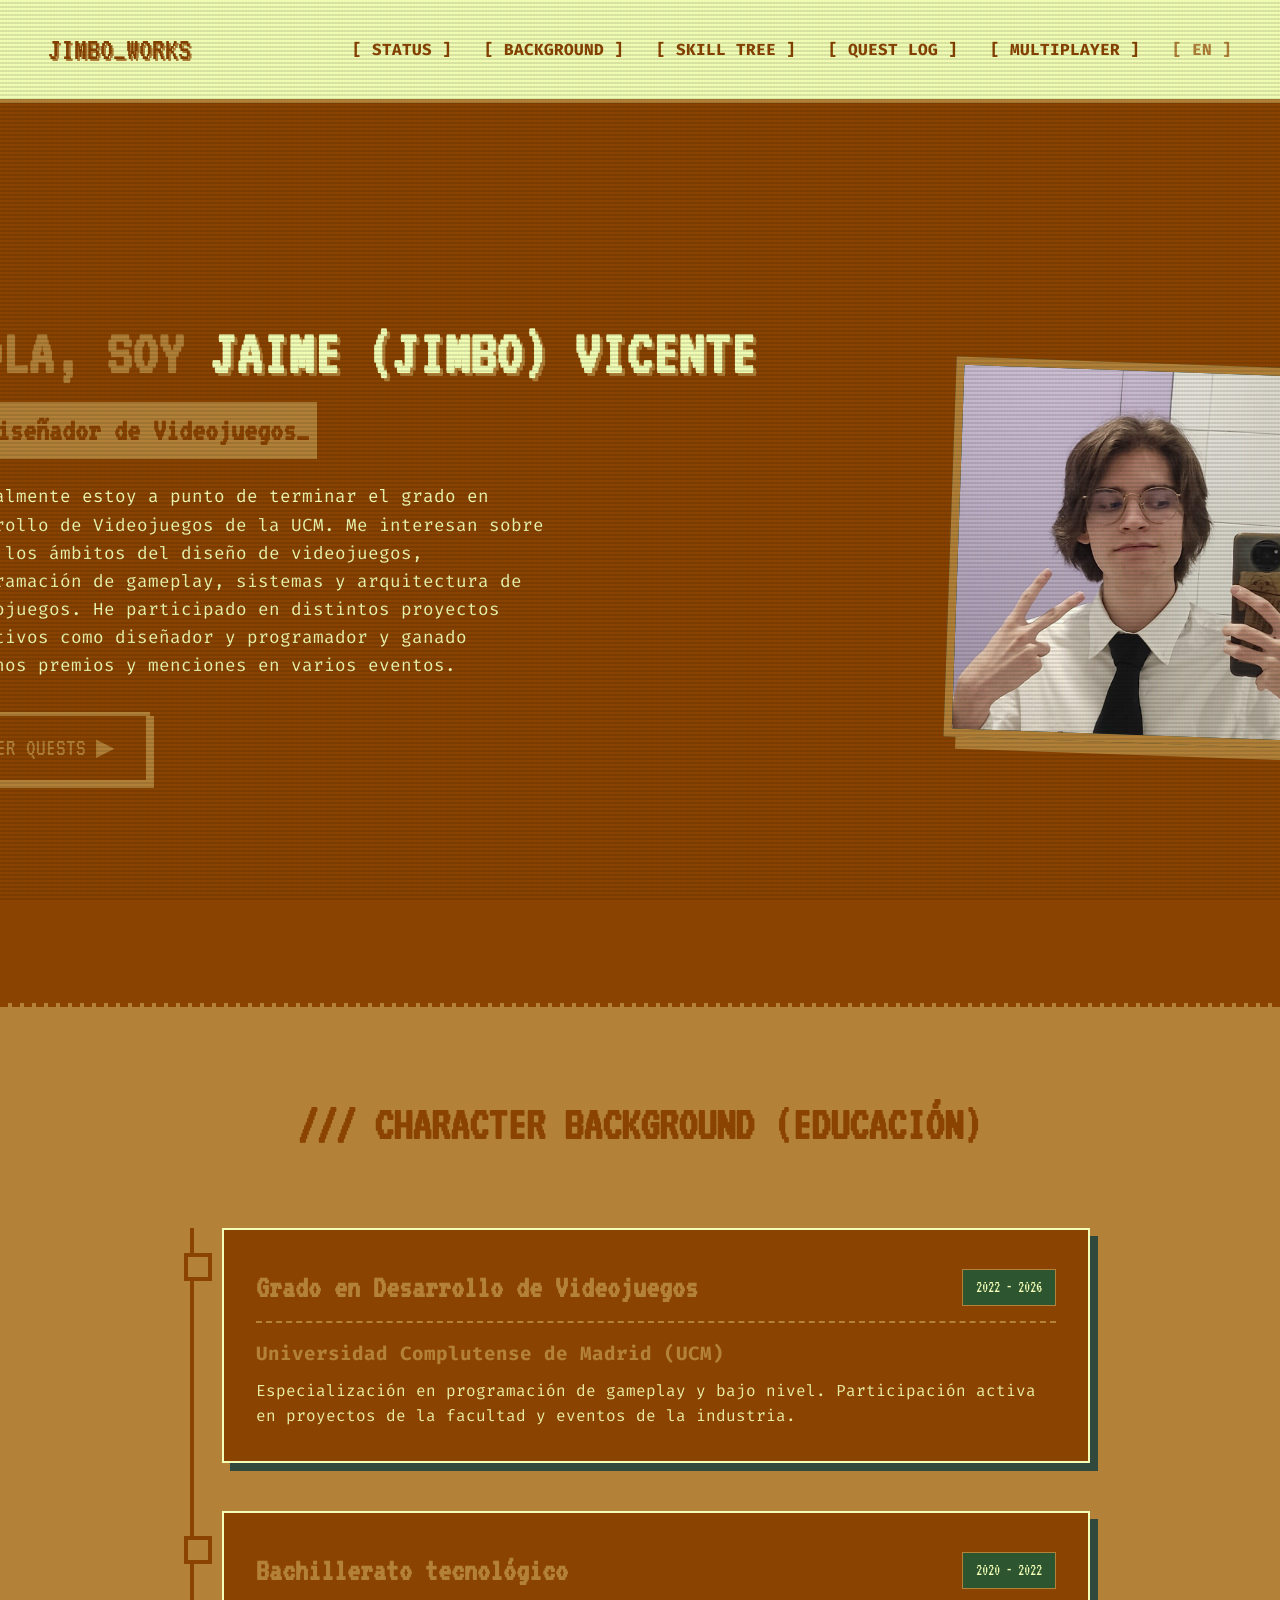
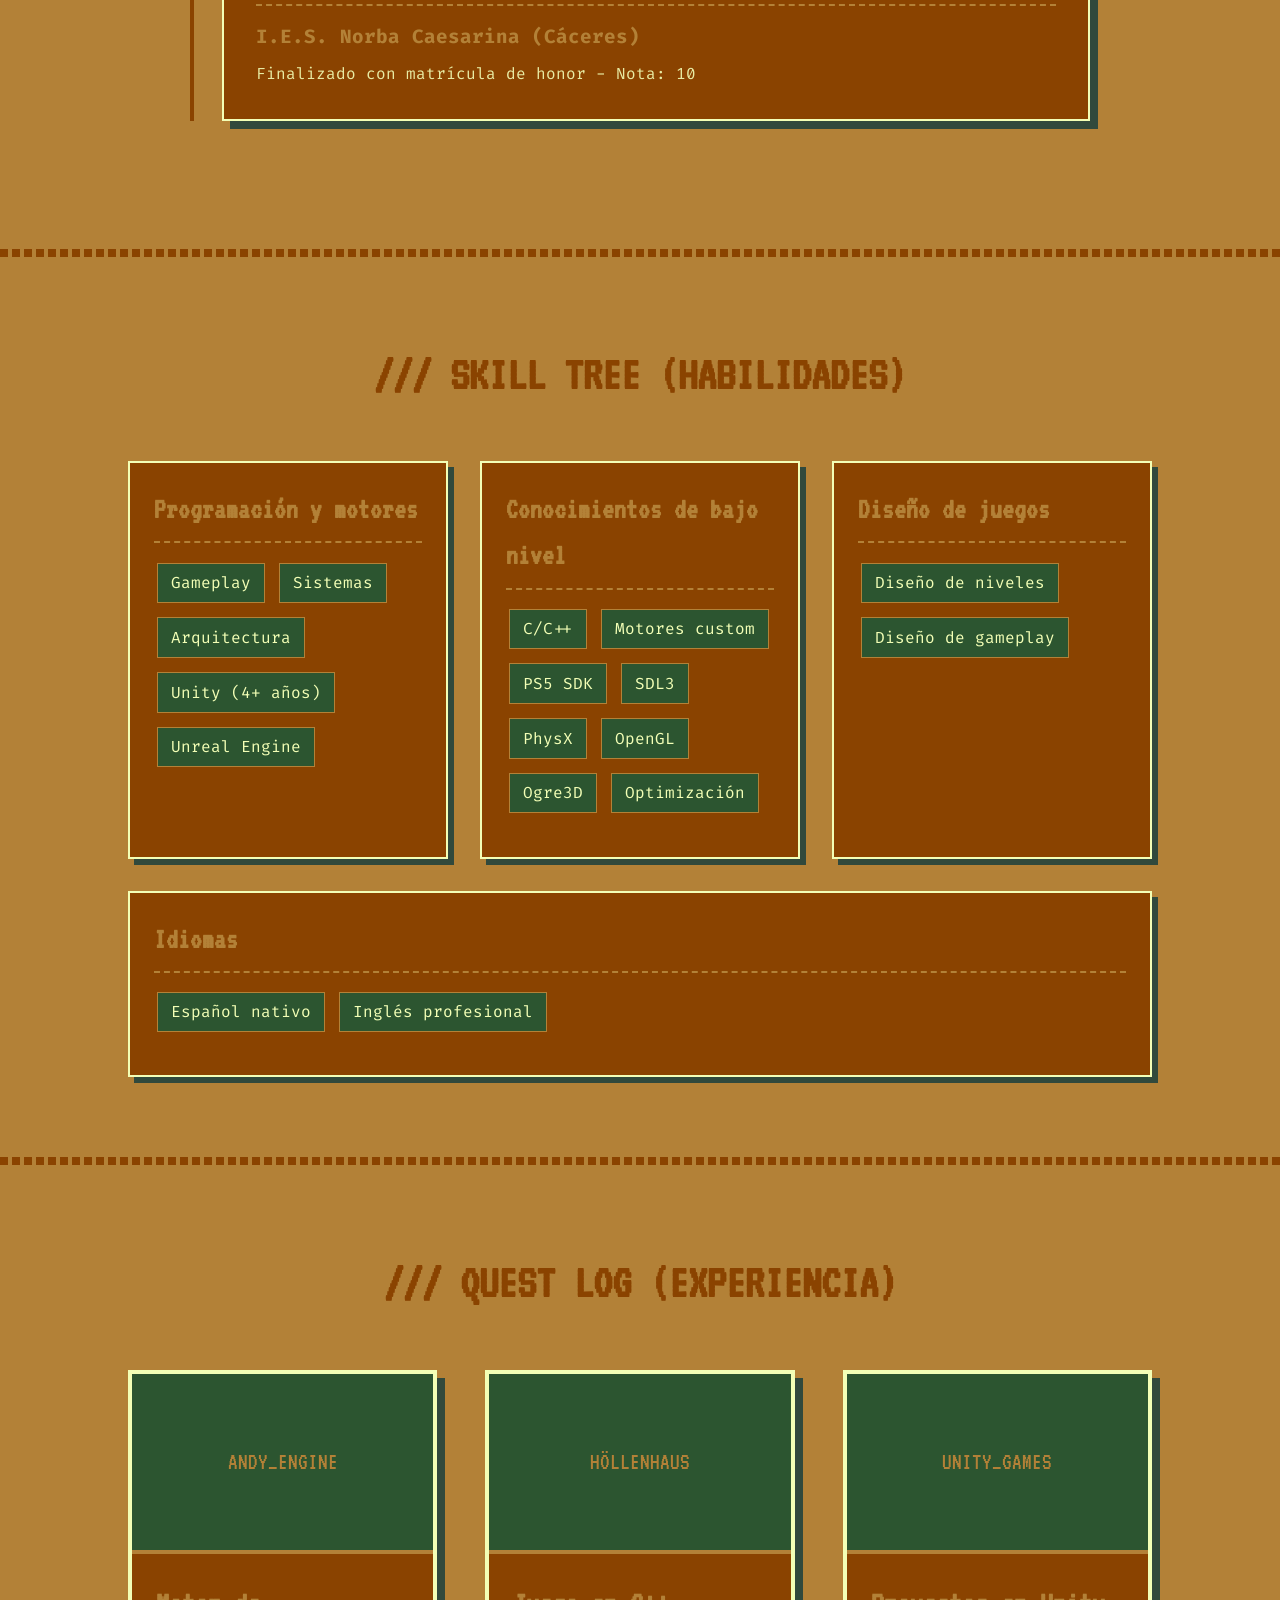
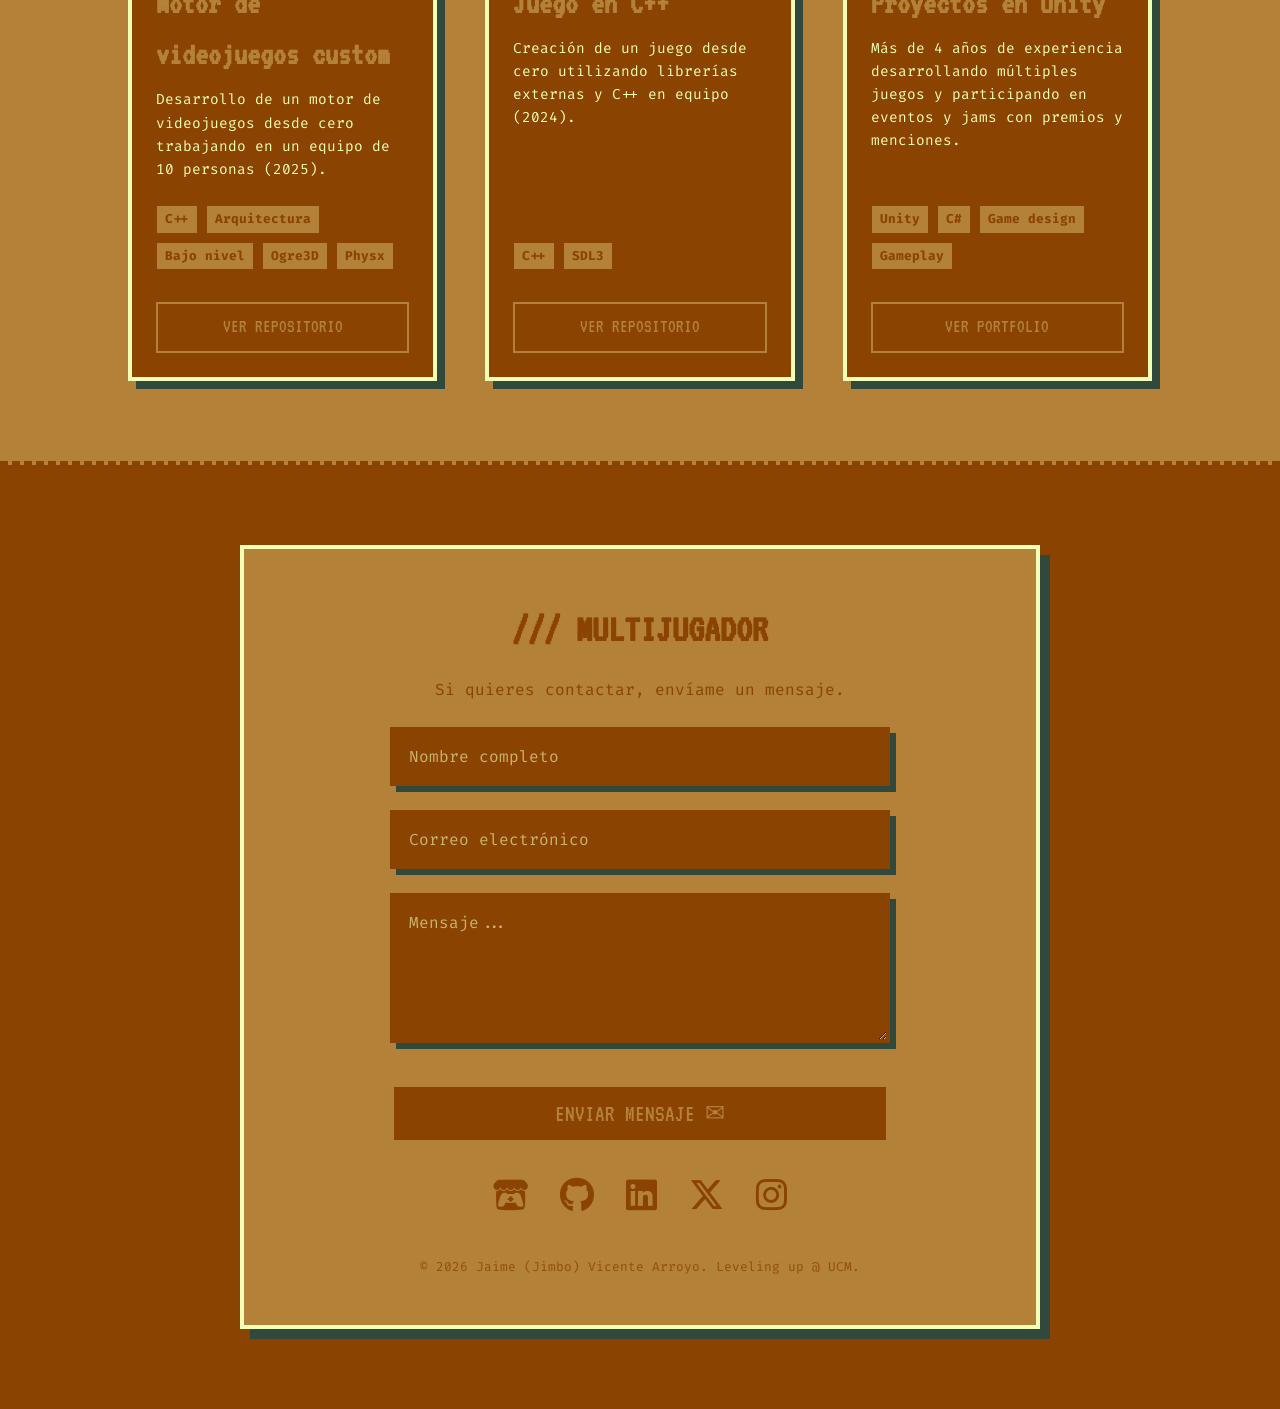
==== commit 4c657e72: "Seccion educacion y limpieza" ====
--- a/index.html
+++ b/index.html
@@ -5,6 +5,7 @@
     <meta name="viewport" content="width=device-width, initial-scale=1.0">
     <title>Jaime (Jimbo) Vicente | Diseñador y Programador de Videojuegos</title>
     <link rel="stylesheet" href="styles/style.css">
+    <link rel="stylesheet" href="https://cdnjs.cloudflare.com/ajax/libs/font-awesome/6.5.1/css/all.min.css">
     <link href="https://fonts.googleapis.com/css2?family=Fira+Code:wght@400;700&family=VT323&display=swap" rel="stylesheet">
 </head>
 <body>
@@ -14,6 +15,7 @@
         <div class="logo">JIMBO_WORKS</div>
         <ul class="nav-links">
             <li><a href="#about">[ STATUS ]</a></li>
+            <li><a href="#education">[ BACKGROUND ]</a></li>
             <li><a href="#skills">[ SKILL TREE ]</a></li>
             <li><a href="#projects">[ QUEST LOG ]</a></li>
             <li><a href="#contact">[ MULTIPLAYER ]</a></li>
@@ -42,11 +44,39 @@
         </div>
     </header>
 
+    <section id="education" class="education-section hidden">
+        <h2 class="section-title">/// CHARACTER BACKGROUND (EDUCACIÓN)</h2>
+        
+        <div class="education-container">
+            <div class="edu-item">
+                <div class="edu-card">
+                    <div class="edu-header">
+                        <h3>Grado en Desarrollo de Videojuegos</h3>
+                        <span class="edu-date">2022 - 2026</span>
+                    </div>
+                    <p class="institution">Universidad Complutense de Madrid (UCM)</p>
+                    <p class="edu-desc">Especialización en programación de gameplay y bajo nivel. Participación activa en proyectos de la facultad y eventos de la industria.</p>
+                </div>
+            </div>
+
+            <div class="edu-item">
+                <div class="edu-card">
+                    <div class="edu-header">
+                        <h3>Bachillerato tecnológico</h3>
+                        <span class="edu-date">2020 - 2022</span>
+                    </div>
+                    <p class="institution">I.E.S. Norba Caesarina (Cáceres)</p>
+                    <p class="edu-desc">Finalizado con matrícula de honor - Nota: 10</p>
+                </div>
+            </div>
+        </div>
+    </section>
+
     <section id="skills" class="skills-section">
         <h2 class="section-title">/// SKILL TREE (HABILIDADES)</h2>
         <div class="skills-container hidden">
             <div class="skill-category">
-                <h3>Programación y Motores</h3>
+                <h3>Programación y motores</h3>
                 <div class="tags">
                     <span class="tag">Gameplay</span>
                     <span class="tag">Sistemas</span>
@@ -56,10 +86,10 @@
                 </div>
             </div>
             <div class="skill-category">
-                <h3>Conocimientos de Bajo Nivel</h3>
+                <h3>Conocimientos de bajo nivel</h3>
                 <div class="tags">
                     <span class="tag">C/C++</span>
-                    <span class="tag">Motores Custom</span>
+                    <span class="tag">Motores custom</span>
                     <span class="tag">PS5 SDK</span>
                     <span class="tag">SDL3</span>
                     <span class="tag">PhysX</span>
@@ -69,10 +99,17 @@
                 </div>
             </div>
             <div class="skill-category">
-                <h3>Diseño de Juego</h3>
-                <div class="tags">
-                    <span class="tag">Diseño de Niveles</span>
-                    <span class="tag">Diseño de Gameplay</span>
+                <h3>Diseño de juegos</h3>
+                <div class="tags">
+                    <span class="tag">Diseño de niveles</span>
+                    <span class="tag">Diseño de gameplay</span>
+                </div>
+            </div>
+            <div class="skill-category">
+                <h3>Idiomas</h3>
+                <div class="tags">
+                    <span class="tag">Español nativo</span>
+                    <span class="tag">Inglés profesional</span>
                 </div>
             </div>
         </div>
@@ -85,12 +122,12 @@
             <article class="project-card hidden">
                 <div class="card-image">ANDY_ENGINE</div>
                 <div class="card-info">
-                    <h3>Motor de Videojuegos Custom</h3>
+                    <h3>Motor de videojuegos custom</h3>
                     <p>Desarrollo de un motor de videojuegos desde cero trabajando en un equipo de 10 personas (2025).</p>
                     <div class="tags">
                         <span class="tag">C++</span>
                         <span class="tag">Arquitectura</span>
-                        <span class="tag">Bajo Nivel</span>
+                        <span class="tag">Bajo nivel</span>
                         <span class="tag">Ogre3D</span>
                         <span class="tag">Physx</span>
                     </div>
@@ -101,7 +138,7 @@
             <article class="project-card hidden">
                 <div class="card-image">HÖLLENHAUS</div>
                 <div class="card-info">
-                    <h3>Juego en C++ (Custom)</h3>
+                    <h3>Juego en C++</h3>
                     <p>Creación de un juego desde cero utilizando librerías externas y C++ en equipo (2024).</p>
                     <div class="tags">
                         <span class="tag">C++</span>
@@ -119,7 +156,7 @@
                     <div class="tags">
                         <span class="tag">Unity</span>
                         <span class="tag">C#</span>
-                        <span class="tag">Game Design</span>
+                        <span class="tag">Game design</span>
                         <span class="tag">Gameplay</span>
                     </div>
                     <a href="https://itsjimbo.itch.io" class="btn-secondary" target="_blank" rel="noopener noreferrer">VER PORTFOLIO</a>
@@ -132,17 +169,30 @@
     <footer id="contact" class="footer-section">
         <div class="footer-box">
             <h2>/// MULTIJUGADOR</h2>
-            <p>Inglés nivel profesional y Español nativo. Si buscas un programador resolutivo para tu equipo, envíame un mensaje.</p>
-            <form action="https://formspree.io/f/mlgagaqd" method="POST" class="contact-form">
+            <p>Si quieres contactar, envíame un mensaje.</p>
+            <form id="my-form" action="https://formspree.io/f/mlgagaqd" method="POST" class="contact-form">
                 <input type="text" name="name" placeholder="Nombre completo" required>
                 <input type="email" name="email" placeholder="Correo electrónico" required>
                 <textarea name="message" placeholder="Mensaje..." required></textarea>
                 <button type="submit" class="btn-primary">ENVIAR MENSAJE ✉</button>
             </form>
+            <div id="status" class="status-msg"></div>
             <div class="social-links">
-                <a href="https://itsjimbo.itch.io" target="_blank" rel="noopener noreferrer">Itch.io</a>
-                <a href="https://github.com/itsJ1mbo" target="_blank" rel="noopener noreferrer">GitHub</a>
-                <a href="https://linkedin.com/in/jaime-vicente-arroyo" target="_blank" rel="noopener noreferrer">LinkedIn</a>
+                <a href="https://itsjimbo.itch.io" target="_blank" rel="noopener noreferrer" title="Itch.io">
+                    <i class="fa-brands fa-itch-io"></i>
+                </a>
+                <a href="https://github.com/itsJ1mbo" target="_blank" rel="noopener noreferrer" title="GitHub">
+                    <i class="fa-brands fa-github"></i>
+                </a>
+                <a href="https://linkedin.com/in/jaime-vicente-arroyo" target="_blank" rel="noopener noreferrer" title="LinkedIn">
+                    <i class="fa-brands fa-linkedin"></i>
+                </a>
+                <a href="https://twitter.com/tu_usuario" target="_blank" rel="noopener noreferrer" title="Twitter">
+                    <i class="fa-brands fa-x-twitter"></i>
+                </a>
+                <a href="https://instagram.com/tu_usuario" target="_blank" rel="noopener noreferrer" title="Instagram">
+                    <i class="fa-brands fa-instagram"></i>
+                </a>
             </div>
             <p class="copyright">© 2026 Jaime (Jimbo) Vicente Arroyo. Leveling up @ UCM.</p>
         </div>
--- a/styles/style.css
+++ b/styles/style.css
@@ -1,4 +1,4 @@
-/* --- PALETA DE COLORES Y VARIABLES --- */
+/* PALETA DE COLORES Y VARIABLES */
 :root {
     --gold: #b38137;
     --brown-dark: #8A4300;
@@ -10,7 +10,7 @@
     --font-text: 'Fira Code', monospace;
 }
 
-/* --- RESET Y BASE --- */
+/* RESET Y BASE */
 * {
     margin: 0;
     padding: 0;
@@ -25,16 +25,18 @@
     overflow-x: hidden;
 }
 
+/* Efecto TV antigua */
 .scanlines {
     position: fixed;
     top: 0; left: 0; width: 100vw; height: 100vh;
-    background: linear-gradient(rgba(18, 16, 16, 0) 50%, rgba(0, 0, 0, 0.1) 50%), linear-gradient(90deg, rgba(255, 0, 0, 0.03), rgba(0, 255, 0, 0.01), rgba(0, 0, 255, 0.03));
+    background: linear-gradient(rgba(18, 16, 16, 0) 50%, rgba(0, 0, 0, 0.1) 50%), 
+                linear-gradient(90deg, rgba(255, 0, 0, 0.03), rgba(0, 255, 0, 0.01), rgba(0, 0, 255, 0.03));
     background-size: 100% 4px, 3px 100%;
     z-index: 9999;
     pointer-events: none;
 }
 
-/* --- NAVEGACIÓN --- */
+/* NAVEGACIÓN */
 .game-nav {
     display: flex;
     justify-content: space-between;
@@ -71,7 +73,30 @@
     color: var(--gold);
 }
 
-/* --- HERO SECTION --- */
+/* SECCIONES GENERALES */
+.education-section,
+.skills-section,
+.quests-section {
+    padding: 5rem 10%;
+    background-color: var(--gold);
+    border-top: 4px dashed var(--brown-dark);
+    border-bottom: 4px dashed var(--brown-dark);
+}
+
+.section-title {
+    font-family: var(--font-heading);
+    font-size: 3rem;
+    color: var(--brown-dark);
+    margin-bottom: 3rem;
+    text-align: center;
+}
+
+/* Excepcion especifica de margen para la seccion de educacion */
+.education-section .section-title {
+    margin-bottom: 4rem;
+}
+
+/* HERO SECTION */
 .hero {
     display: flex;
     align-items: center;
@@ -92,7 +117,6 @@
     line-height: 1;
     margin-bottom: 1rem;
     color: var(--gold);
-    text-shadow: none;
     white-space: nowrap;
 }
 
@@ -116,7 +140,7 @@
     margin-bottom: 2rem;
 }
 
-/* FOTO DE PERFIL */
+/* Foto de Perfil */
 .avatar-placeholder {
     width: 380px;
     height: 380px;
@@ -125,8 +149,6 @@
     display: flex;
     align-items: center;
     justify-content: center;
-    font-family: var(--font-heading);
-    font-size: 2.5rem;
     box-shadow: 12px 12px 0px var(--gold);
     transform: rotate(2deg);
     transition: transform 0.3s ease, box-shadow 0.3s ease;
@@ -138,48 +160,52 @@
     transform: rotate(0deg) scale(1.02);
 }
 
-/* --- BOTONES --- */
-.btn-primary {
+.avatar-placeholder img {
+    width: 100%;
+    height: 100%;
+    object-fit: cover;
+}
+
+/* BOTONES */
+.btn-primary, .btn-secondary {
     display: inline-block;
-    padding: 0.8rem 2rem;
-    font-family: var(--font-heading);
-    font-size: 1.5rem;
+    font-family: var(--font-heading);
     text-decoration: none;
     text-align: center;
     cursor: pointer;
+    transition: all 0.2s ease;
+}
+
+.btn-primary {
+    padding: 0.8rem 2rem;
+    font-size: 1.5rem;
     background-color: var(--brown-dark);
     color: var(--gold);
     border: 4px solid var(--gold);
     box-shadow: 4px 4px 0px var(--gold);
-    transition: all 0.2s ease;
 }
 
 .hero .btn-primary:hover {
     background-color: var(--gold);
     color: var(--brown-dark);
     transform: translateY(-4px); 
-    box-shadow: 4px 4px 0px var(--gold); 
 }
 
 .footer-box .btn-primary:hover {
     background-color: var(--gold);
     color: var(--brown-dark);
     transform: translateY(-4px);
-    border: 4px solid var(--brown-dark); 
+    border-color: var(--brown-dark); 
     box-shadow: 8px 8px 0px var(--brown-dark);
 }
 
 .btn-secondary {
-    display: inline-block;
     background-color: var(--brown-dark);
     color: var(--gold);
     border: 2px solid var(--gold);
-    font-family: var(--font-heading);
     font-size: 1.2rem;
     padding: 0.5rem 1rem;
     margin-top: 1rem;
-    text-decoration: none;
-    transition: all 0.2s ease;
 }
 
 .btn-secondary:hover {
@@ -187,28 +213,94 @@
     color: var(--brown-dark);
 }
 
-/* --- SKILL TREE SECTION --- */
-.skills-section {
-    padding: 5rem 10%;
-    background-color: var(--gold);
-    border-top: 4px dashed var(--brown-dark);
-    border-bottom: 4px dashed var(--brown-dark);
-}
-
-.skills-section .section-title {
-    font-family: var(--font-heading);
-    font-size: 3rem;
-    color: var(--brown-dark);
+/* SECCION EDUCACION */
+.education-container {
+    max-width: 900px;
+    margin: 0 auto;
+    position: relative;
+    padding-left: 2rem;
+}
+
+/* Linea de tiempo */
+.education-container::before {
+    content: '';
+    position: absolute;
+    left: 0;
+    top: 0;
+    width: 4px;
+    height: 100%;
+    background-color: var(--brown-dark);
+}
+
+.edu-item {
+    position: relative;
     margin-bottom: 3rem;
-    text-align: center;
-}
-
+}
+
+/* Punto del Timeline */
+.edu-item::before {
+    content: '';
+    position: absolute;
+    left: -38px;
+    top: 25px;
+    width: 20px;
+    height: 20px;
+    background-color: var(--gold);
+    border: 4px solid var(--brown-dark);
+    z-index: 2;
+}
+
+.edu-card {
+    background-color: var(--brown-dark);
+    border: 2px solid var(--cream);
+    padding: 2rem;
+    box-shadow: 8px 8px 0px var(--green-dark);
+    color: var(--cream);
+}
+
+.edu-header {
+    display: flex;
+    justify-content: space-between;
+    align-items: center;
+    flex-wrap: wrap;
+    margin-bottom: 1rem;
+    border-bottom: 2px dashed var(--gold);
+    padding-bottom: 0.5rem;
+}
+
+.edu-header h3 {
+    font-family: var(--font-heading);
+    font-size: 2rem;
+    color: var(--gold);
+}
+
+.edu-date {
+    font-family: var(--font-heading);
+    background-color: var(--green-mid);
+    color: var(--cream);
+    padding: 0.3rem 0.8rem;
+    border: 1px solid var(--gold);
+}
+
+.institution {
+    font-weight: bold;
+    color: var(--gold);
+    margin-bottom: 0.5rem;
+    font-size: 1.2rem;
+}
+
+.edu-desc {
+    font-size: 1rem;
+    opacity: 0.9;
+}
+
+/* SECCION SKILL TREE */
 .skills-container {
     display: flex;
     flex-wrap: wrap;
     gap: 2rem;
     justify-content: center;
-    max-width: 1000px;
+    max-width: 1300px;
     margin: 0 auto;
 }
 
@@ -239,22 +331,7 @@
     margin: 0.2rem;
 }
 
-/* --- QUEST LOG / PROYECTOS --- */
-.quests-section {
-    padding: 5rem 10%;
-    background-color: var(--gold);
-    border-top: 4px dashed var(--brown-dark);
-    border-bottom: 4px dashed var(--brown-dark);
-}
-
-.quests-section .section-title {
-    font-family: var(--font-heading);
-    font-size: 3rem;
-    color: var(--brown-dark);
-    margin-bottom: 3rem;
-    text-align: center;
-}
-
+/* SECCION QUEST LOG */
 .grid-container {
     display: grid;
     grid-template-columns: repeat(auto-fit, minmax(280px, 1fr));
@@ -324,7 +401,7 @@
     border: 1px solid var(--brown-dark);
 }
 
-/* --- MULTIJUGADOR / FOOTER --- */
+/* FOOTER Y FORMULARIO */
 .footer-section {
     padding: 5rem 10%;
     text-align: center;
@@ -355,32 +432,6 @@
     min-width: 250px;
 }
 
-.social-links {
-    margin-bottom: 2rem;
-    display: flex;
-    justify-content: center;
-    gap: 2rem;
-}
-
-.social-links a {
-    color: var(--brown-dark);
-    text-decoration: none;
-    font-family: var(--font-heading);
-    font-size: 1.5rem;
-    font-weight: bold;
-}
-
-.social-links a:hover {
-    color: var(--green-dark);
-    text-decoration: underline;
-}
-
-.copyright {
-    font-size: 0.8rem;
-    opacity: 0.8;
-}
-
-/* --- FORMULARIO DE CONTACTO --- */
 .contact-form {
     display: flex;
     flex-direction: column;
@@ -403,14 +454,12 @@
     transition: all 0.2s ease;
 }
 
-/* Cambiamos un poco la opacidad del texto de pista */
 .contact-form input::placeholder,
 .contact-form textarea::placeholder {
     color: var(--cream);
     opacity: 0.6;
 }
 
-/* Efecto cuando el usuario hace clic para escribir */
 .contact-form input:focus,
 .contact-form textarea:focus {
     border-color: var(--cream);
@@ -418,23 +467,74 @@
     transform: translate(-2px, -2px); 
 }
 
-/* Ajustes específicos para el área del mensaje */
 .contact-form textarea {
     min-height: 150px;
     resize: vertical; 
 }
 
-/* Ajuste del botón dentro del formulario para que cuadre bien */
 .contact-form .btn-primary {
     margin: 1rem 0 0 0; 
     width: 100%;
     font-size: 1.5rem;
 }
 
-/* Animaciones */
+/* Mensajes de Estado AJAX */
+.status-msg {
+    margin-top: 1rem;
+    margin-bottom: 2rem;
+    padding: 1rem;
+    font-family: var(--font-heading);
+    font-size: 1.2rem;
+    display: none;
+    text-align: center;
+    border: 3px solid;
+}
+
+.status-msg.success {
+    display: block;
+    background-color: var(--green-mid);
+    color: var(--cream);
+    border-color: var(--green-dark);
+    box-shadow: 4px 4px 0px var(--green-dark);
+}
+
+.status-msg.error {
+    display: block;
+    background-color: #8a0000;
+    color: white;
+    border-color: #31493c;
+}
+
+/* Iconos */
+.social-links {
+    margin-bottom: 2rem;
+    display: flex;
+    justify-content: center;
+    gap: 2rem;
+}
+
+.social-links a {
+    color: var(--brown-dark);
+    text-decoration: none;
+    font-size: 2.2rem;
+    transition: transform 0.2s ease, color 0.2s ease;
+}
+
+.social-links a:hover {
+    color: var(--green-dark);
+    transform: scale(1.15) translateY(-3px);
+}
+
+.copyright {
+    font-size: 0.8rem;
+    opacity: 0.8;
+}
+
+/* ANIMACIONES JS */
 .hidden { opacity: 0; transform: translateY(30px); transition: all 0.6s ease-out; }
 .show { opacity: 1; transform: translateY(0); }
 
+/* DISENIO RESPONSIVO */
 @media (max-width: 1024px) {
     .hero { gap: 4rem; }
 }
@@ -445,63 +545,63 @@
         gap: 1.5rem;
         padding: 1.5rem;
     }
+    
     .nav-links {
         flex-wrap: wrap;
         justify-content: center;
         gap: 1rem;
     }
+    
     .hero {
         flex-direction: column;
         text-align: center;
         gap: 3rem;
         padding: 4rem 5%;
     }
+    
     .hero-content {
         flex: 1 1 auto;
         width: 100%;
     }
+    
     .glitch-text {
         white-space: normal; 
         font-size: 3rem;
     }
+    
     .avatar-placeholder {
         width: 300px;
         height: 300px;
         margin: 0 auto;
     }
-    .skills-section, .quests-section, .footer-section {
+    
+    /* Agrupado el padding responsivo */
+    .education-section, 
+    .skills-section, 
+    .quests-section, 
+    .footer-section {
         padding: 4rem 5%;
     }
 }
 
 @media (max-width: 600px) {
-    .glitch-text {
-        font-size: 2.2rem;
-    }
-    
-    .typewriter-text {
-        font-size: 1.3rem;
-    }
-
-    .hero p {
-        font-size: 1rem;
-    }
-
+    .glitch-text { font-size: 2.2rem; }
+    .typewriter-text { font-size: 1.3rem; }
+    .hero p { font-size: 1rem; }
+    
     .avatar-placeholder {
         width: 220px;
         height: 220px;
-        font-size: 1.5rem;
     }
 
     .btn-primary {
         font-size: 1.2rem;
         padding: 0.8rem 1.5rem;
         width: 100%;
-        box-sizing: border-box;
-    }
-
-    .skills-section .section-title, 
-    .quests-section .section-title {
+    }
+
+    /* Titulos generales adaptables */
+    .section-title {
         font-size: 2rem;
     }
 
@@ -509,13 +609,8 @@
         grid-template-columns: 1fr;
     }
 
-    .footer-box {
-        padding: 2rem 1.5rem;
-    }
-    
-    .footer-box h2 {
-        font-size: 2rem;
-    }
+    .footer-box { padding: 2rem 1.5rem; }
+    .footer-box h2 { font-size: 2rem; }
     
     .social-links {
         flex-direction: column; 
